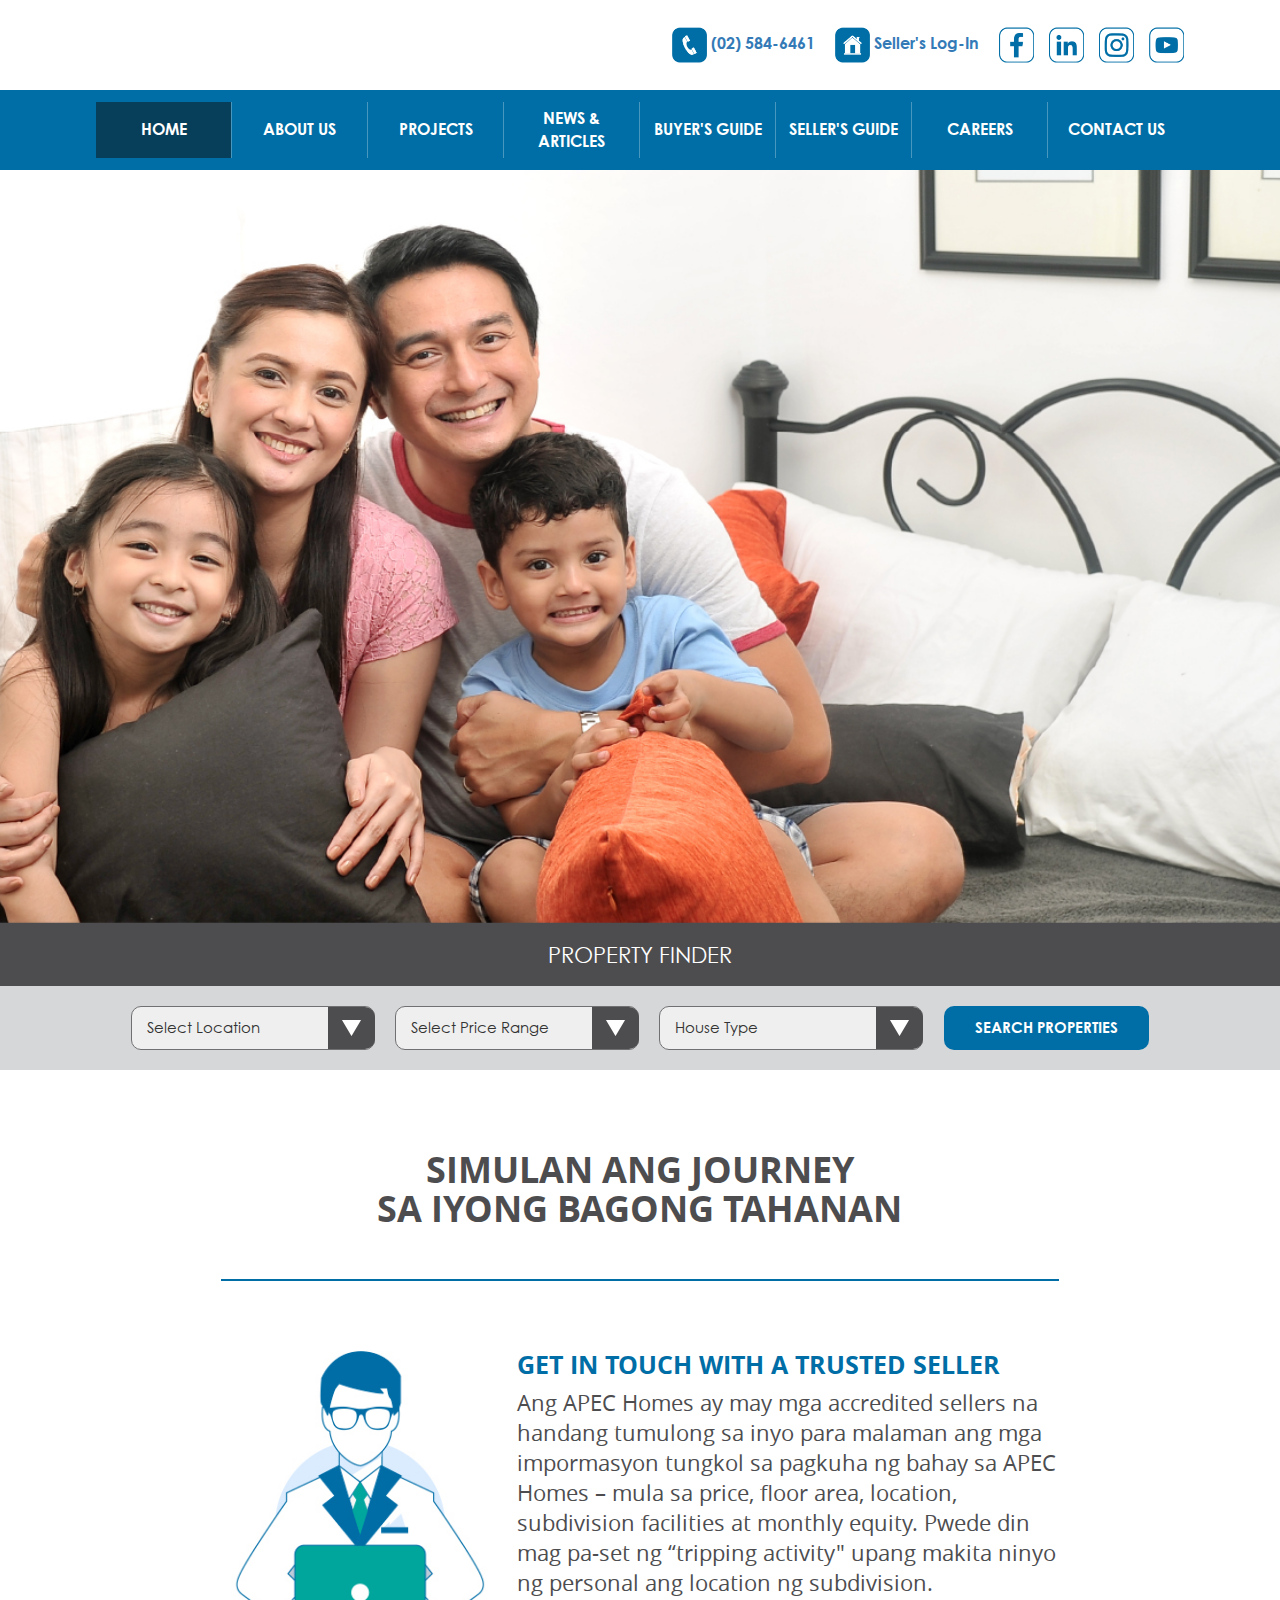
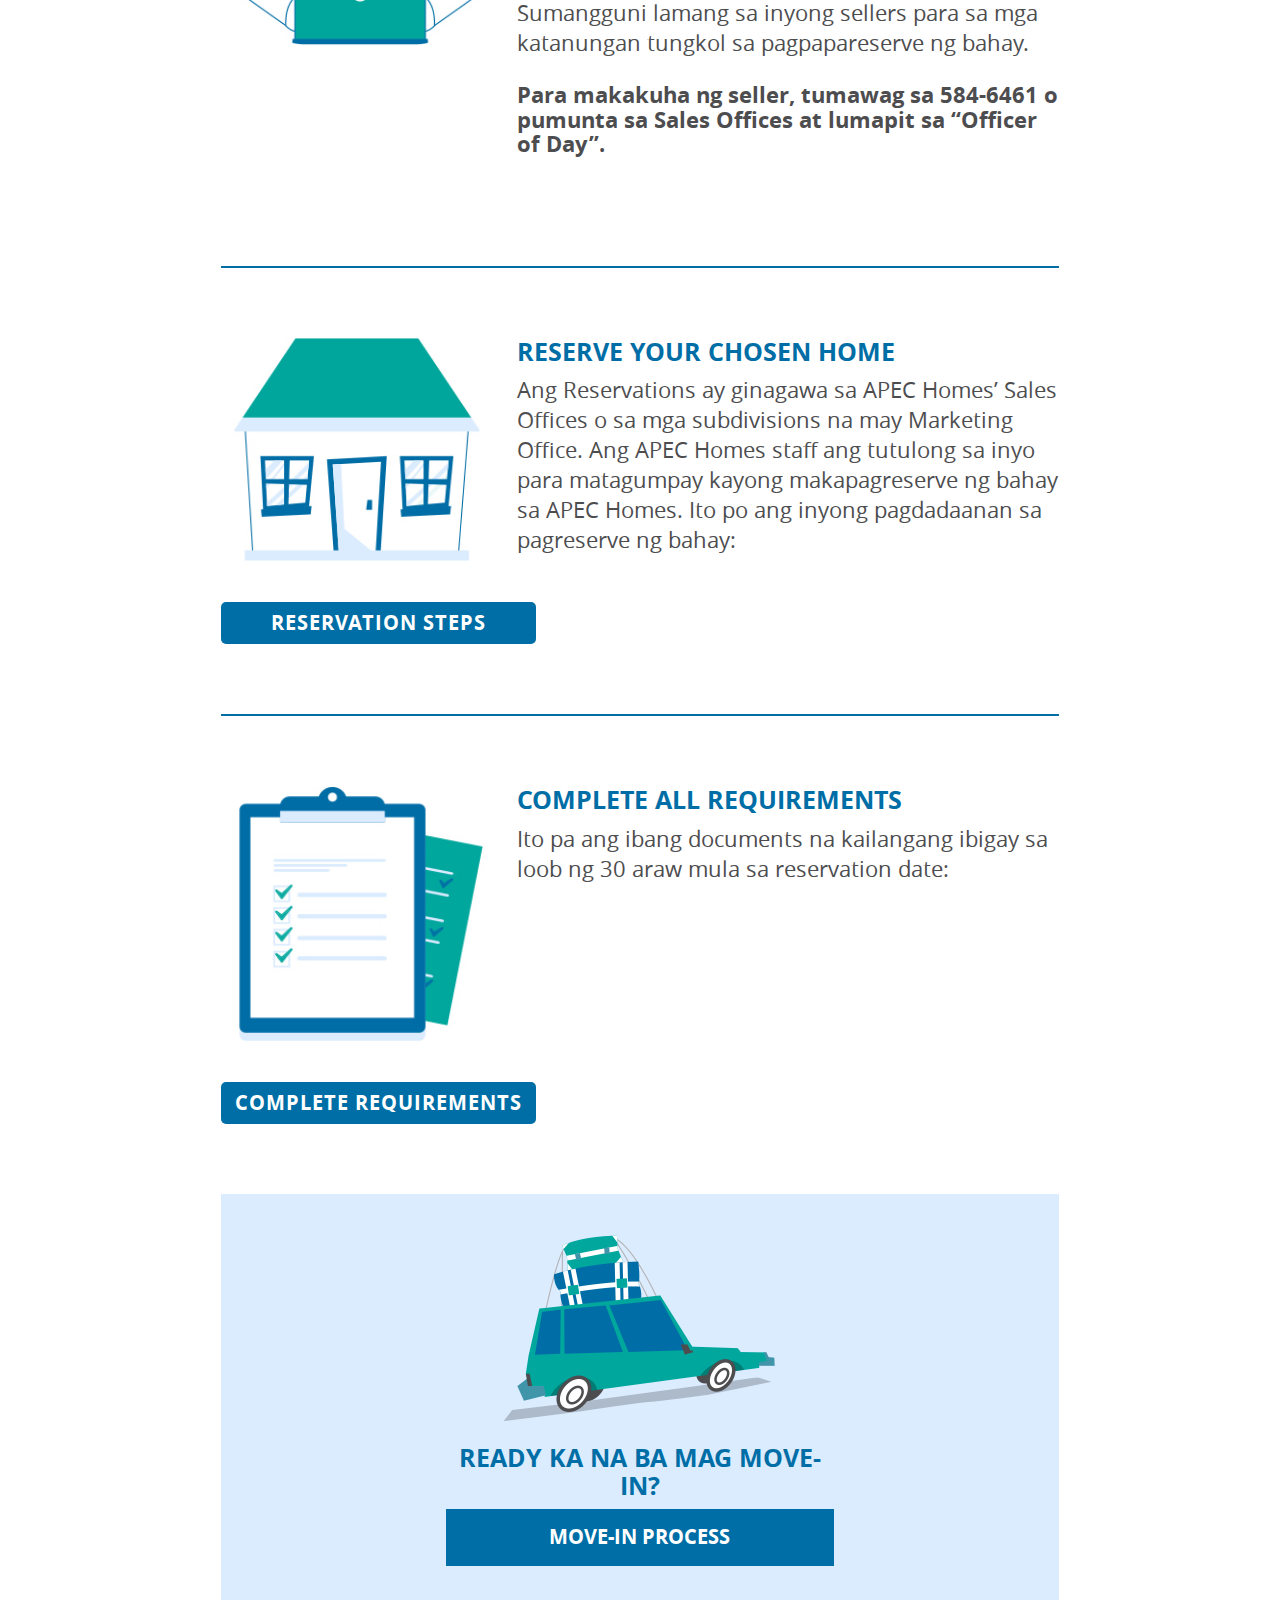
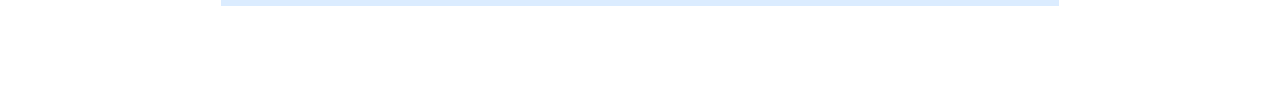
==== buyers-guide.html @ 27be9fda "Update new pages" ====
<!doctype html>
<!--[if lt IE 7]>      <html class="no-js lt-ie9 lt-ie8 lt-ie7" lang=""> <![endif]-->
<!--[if IE 7]>         <html class="no-js lt-ie9 lt-ie8" lang=""> <![endif]-->
<!--[if IE 8]>         <html class="no-js lt-ie9" lang=""> <![endif]-->
<!--[if gt IE 8]><!-->
<html class="no-js" lang="">
<!--<![endif]-->

<head>
  <meta charset="utf-8">
  <meta http-equiv="X-UA-Compatible" content="IE=edge,chrome=1">
  <title>Title</title>
  <meta name="description" content="">
  <meta name="viewport" content="width=device-width, initial-scale=1">

  <link rel="stylesheet" href="css/bootstrap.min.css">
  <link href='https://fonts.googleapis.com/css?family=Lato:400,100,300,700,900' rel='stylesheet' type='text/css'>
  <link rel="stylesheet" href="css/font-awesome.min.css">
  <link rel="stylesheet" href="css/owl.theme.default.min.css">
  <link rel="stylesheet" href="css/owl.carousel.min.css">
  <link rel="stylesheet" href="css/slick-theme.css">
  <link rel="stylesheet" href="css/slick.css">
  <link rel="stylesheet" href="css/responsive.css">
  <link rel="stylesheet" href="css/main.css">
  
</head>

<body>
  <div class="homepage">
      <header id="header">
         <div class="cs-container">
          <div class="hldr clearfix">
            <aside class="logo-hldr">
              <a href=""><img src="images/logo.png"></a>
            </aside>
            <article>
              <ul class="pad-0 listn">
                <li>
                  <img src="images/phone.png">
                  <span><a href="">(02) 584-6461</a></span>
                </li>
                <li>
                  <img src="images/home.png">
                  <span><a href="">Seller's Log-In</a></span>
                </li>
                <li>
                  <img src="images/fb.png">
                </li>
                <li>
                  <img src="images/linked-in.png">
                </li>
                <li>
                  <img src="images/ig.png">
                </li>
                <li>
                  <img src="images/youtube.png">
                </li>
              </ul>
            </article>
            <div class="burger">
              <span></span>
              <span></span>
              <span></span>
            </div>
          </div>
         </div>
         <div class="nav-list">
            <div class="close-">
              <span></span>
              <span></span>
            </div>
            <div class="cs-container">
              <ul class="pad-0 listn">
                <li class="active">
                  <a href="">Home</a>
                </li>
                <li>
                  <a href="">About Us</a>
                </li>
                <li>
                  <a href="">Projects</a>
                </li>
                <li>
                  <a href="">News &amp; articles</a>
                </li>

                <li>
                  <a href="">Buyer's Guide</a>
                </li>
                <li>
                  <a href="">Seller's Guide</a>
                </li>
                <li>
                  <a href="">Careers</a>
                </li>
                <li>
                  <a href="">Contact Us</a>
                </li>
              </ul>
            </div>
          </div>
      </header>


      <div class="buyers-guide">
        

        <section class="sec-1">
          <aside>
            <img src="images/buyers-guide.jpg">
          </aside>
        </section>

        <div class="prop-finder">
          <div class="top">
            <div class="cs-container mini-pad">
              <h4>Property Finder</h4>
            </div>
          </div>
          <div class="btm">
            <div class="cs-container mini-pad">
              <ul class="main-list listn pad-0">
                <li>
                  <ul class="pad-0 listn">
                    <li>
                      <select>
                        <option>Select Location</option>
                      </select>
                      <img src="images/select-down.png" class="ar-down">
                      <span></span>
                    </li>
                    <li>
                      <select>
                        <option>Select Price Range</option>
                      </select>
                      <img src="images/select-down.png" class="ar-down">
                      <span></span>
                    </li>
                    <li>
                      <select>
                        <option>House Type</option>
                      </select>
                      <img src="images/select-down.png" class="ar-down">
                      <span></span>
                    </li>
                  </ul>
                </li>
                <li>
                  <input type="submit" value="Search properties">
                </li>
              </ul>
            </div>
          </div>
          
        </div>

        <section class="sec-2">
          <div class="container-3">
            <div class="hldr">
              <h3>Simulan ang Journey<br>sa iyong bagong tahanan</h3>

              <ul class="pad-0 listn">
                <li>
                  <div class="parent">
                    <aside>
                      <img src="images/laptop.jpg">
                    </aside>
                    <article>
                      <h4>GET IN TOUCH WITH A TRUSTED SELLER</h4>
                      <p>Ang APEC Homes ay may mga accredited sellers na handang tumulong sa inyo para malaman ang mga impormasyon tungkol sa pagkuha ng bahay sa APEC Homes – mula sa price, ﬂoor area, location, subdivision facilities at monthly equity. Pwede din mag pa-set ng “tripping activity" upang makita ninyo ng personal ang location ng subdivision. Sumangguni lamang sa inyong sellers para sa mga katanungan tungkol sa pagpapareserve ng bahay.</p>
                      <h6>Para makakuha ng seller, tumawag sa 584-6461 o pumunta sa Sales Oﬃces at lumapit sa “Oﬃcer of Day”.</h6>
                    </article>
                  </div>
                </li>
                <li>
                  <div class="parent">
                    <aside>
                      <img src="images/house-green.jpg">
                    </aside>
                    <article>
                      <h4>RESERVE YOUR CHOSEN HOME</h4>
                      <p>Ang Reservations ay ginagawa sa APEC Homes’ Sales Oﬃces o sa mga subdivisions na may Marketing Oﬃce. Ang APEC Homes staff ang tutulong sa inyo para matagumpay kayong makapagreserve ng bahay sa APEC Homes.  Ito po ang inyong pagdadaanan sa pagreserve ng bahay:</p>
                    </article>
                  </div>

                  <div class="btn-hldr ">
                    <button class="panel-opener">Reservation Steps</button>
                  </div>

                  <div class="panel-close">
                    <div class="panel-hldr">
                      <p>Ang Reservations ay ginagawa sa APEC Homes’ Sales Oﬃces o sa mga subdivisions na may Marketing Oﬃce. Ang APEC Homes staﬀ ang tutulong sa inyo para matagumpay kayong makapagreserve ng bahay sa APEC Homes.  Ito po ang inyong pagdadaanan sa pagreserve ng bahay:</p>

                      <ul class="pad-0 listn panel-mlist">
                        <li>
                          <div class="title-hldr">
                            <h4>Step 1: reservation Orientation</h4>
                          </div>
                          <p>Ang mga buyers ay kailangang sumailalim sa Reservation Orientation upang malaman ang mga important policies and procedures na ipinapatupad ng APEC Homes kapag kukuha ng bahay. Maaaring magtanong sa attending staff ng mga bagay na related sa pagbili ng bahay.</p>
                          <p>Kailangang pumirma sa Buyer’s Orientation Sheet bilang clearance na kayo ay dumaan sa orientation.</p>
                        </li>

                        <li>
                          <div class="title-hldr">
                            <h4>Step 2: Home reservation</h4>
                          </div>
                          <p>Ang mismong reservation ng bahay ay gagawin sa Reservation Agreement Counter. Ito ang mga dapat gawin:</p>
                          
                          <div class="panel-divider">
                            <h5>A. Submit Initial documents</h5>
                            <ul class="pad-0 listn ">
                              <li>
                                <h6>Valid Id</h6>
                              </li>
                              <li>
                                <h6>Copy of Birth Certificate</h6>
                              </li>
                              <li>
                                <h6>Copy of any proof of billing</h6>
                              </li>
                              <li>
                                <h6>Copy of any proof of income such as</h6>
                                <span class="italize">(Certiﬁcate of Employment with Compensation /  Financial Statement for Business Owners)</span>
                              </li>
                            </ul>
                            <div class="reminder">
                              <h6>Paalala</h6>
                              <p>*Tama at totoong information lamang ang dapat nakasaad sa mga documents.</p>
                              <p>*Pwedeng magbago ang List of Initial Documents. Tumawag sa inyong seller o Customer Service Representative ng APEC Homes para sa oﬃcial list of requirements.</p>
                            </div>
                          </div>

                          <div class="panel-divider">
                            <h5 class="margin-5">B. FILL OUT FORMS</h5>
                            <p>Ito ang 4 Major Forms na kailangan masagutan at mapirmahan ng buyer:</p>
                            <ul class="pad-0 listn ">
                              <li>
                                <h6>RESERVATION AGREEMENT</h6>
                                <span>APEC Homes and the buyer’s agreement on the purchasing of the chosen home</span>
                              </li>
                              <li>
                                <h6>CONDITION OF SALES</h6>
                                <span>APEC Homes’ policies related to the purchase and occupancy of the home</span>
                              </li>
                              <li>
                                <h6>MEMBERSHIP STATUS VERIFICATION SLIP (MSVS)</h6>
                                <span>Used by Pag-IBIG Fund in verifying the buyer’s good standing as a member. Required for buyers who will avail of housing loan from Pag-IBIG Fund.</span>
                              </li>
                              <li>
                                <h6>LETTER OF CONFORMITY</h6>
                                <span>Indicates that the buyer conforms with these 3 reservation conditions:</span>
                                <ul class="pad-0 listn bullet-list">
                                  <li>Pay the home’s monthly amortization 30 days from the reservation date</li>
                                  <li>Submit all requirements</li>
                                  <li>Completion of the home’s construction shall depend on the schedule set by APEC Homes, regardless if the buyer completes in advance the prescribed monthly equity payment.</li>
                                </ul>
                              </li>
                            </ul>
                            <div class="reminder">
                              <h6>Paalala</h6>
                              <p>*Tama at totoong information lamang ang dapat nakasaad sa mga documents.</p>
                              <p>*Pwedeng magbago ang List of Initial Documents. Tumawag sa inyong seller o Customer Service Representative ng APEC Homes para sa oﬃcial list of requirements.</p>
                            </div>
                          </div>

                          <div class="panel-divider">
                            <h5 class="margin-5">C. COMPLETE ALL PAYMENTS</h5>
                            <p>Maliban sa document requirements, kailangang bayaran din ang Reservation Fee. Ang pagkumpleto sa Total Contract Price o TCP ng bahay at depende sa type of ﬁnancing scheme na inyong kinuha:</p>
                            <ul class="pad-0 listn ">
                              <li>
                                <h6>CASH PAYMENT SCHEME</h6>
                                <span>Ang TCP ay binabayaran in full upon reservation. No monthly equity. Maaari ding bayaran ang TCP sa loob ng 24 months. Ang tawag dito ay Deferred Cash.</span>
                              </li>
                              <li>
                                <h6>IN-HOUSE FINANCING PAYMENT SCHEME</h6>
                                <span>Ang TCP ng bahay ay binabayarang sa loob ng 5 o 10 taon. At dahil ito ay isang uri ng utang, may kaakibat din itong interest.</span>
                              </li>
                              <li>
                                <h6>PAG-IBIG FUND FINANCING PAYMENT SCHEME</h6>
                                <span>Ang pagbabayad ng monthly amortization ay gagawin kapag naaprubahan na ng Pag-IBIG Fund ang inyong housing loan.</span>
                              </li>
                              <li>
                                <h6>BANK / FINANCING INSTITUTION FINANCING PAYMENT SCHEME</h6>
                                <span>May mga accredited banks ang APEC Homes kung saan maaaring mag-avail ng housing loan. Tumawag sa Customer Service Representative ng APEC Homes para malaman ang mga bangko kung saan pwede kumuha ng housing loan.</span>
                              </li>
                            </ul>
                          </div>

                        </li>

                      </ul>

                    </div>
                  </div>


                </li>

                <li>
                  <div class="parent">
                    <aside>
                      <img src="images/lists.jpg">
                    </aside>
                    <article>
                      <h4>Complete all requirements</h4>
                      <p>Ito pa ang ibang documents na kailangang ibigay sa loob ng 30 araw mula sa reservation date:</p>
                    </article>
                  </div>

                  <div class="btn-hldr">
                    <button class="panel-opener" >Complete Requirements</button>
                  </div>
                  <div class="panel-close">
                    <div class="panel-hldr">
                      <ul class="pad-0 listn panel-mlist marg-0">
                        <li>
                          <div class="panel-divider marg-0">
                            <h5>A. Submit Initial documents</h5>
                            <ul class="pad-0 listn ">
                              <li>
                                <h6>1. Marriage Certificate</h6>
                                <span class="italize">(If married)</span>
                              </li>
                              <li>
                                <h6>2. Compliance to Pag-ibig fund</h6>
                                <span class="italize">(For any findings by Pag-Ibig Fund on your membership)</span>
                              </li>
                              <li>
                                <h6>3. Other income supporting documents</h6>
                                <span class="italize">(Job Contract if OFW, Proof of Income of Co-Borrower)</span>
                              </li>
                              <li>
                                <h6>4. Notarized Special power of attorney</h6>
                                <span class="italize">(For buyers with an Attorney-in-Fact to do the transactions on their behalf)</span>
                              </li>
                            </ul>
                            <div class="reminder">
                              <h6>Paalala</h6>
                              <p>*Laging maging ON-TIME sa pagpasa ng mga requirements upang hindi maantala ang reservation process.</p>
                              <p>*Magbigay ng Updated Documents lalo na ang may mga expiration dates tulad ng pay slip, proof of employment, at iba pa. Kayo ay tatawagan ng APEC Homes staﬀ para mag request ng Updated Documents.</p>
                              <p>*Tama at totoong information lamang ang dapat nasa mga documents.</p>
                              <p>*Pwedeng magbago ang List of Initial Documents. Tumawag sa inyong seller para sa oﬃcial list of requirements.</p>
                            </div>
                          </div>

                        </li>

                      </ul>

                    </div>
                  </div>
                </li>

              </ul>

              <div class="ready-move">
                <div class="hldr">
                  <aside>
                    <img src="images/car.jpg">
                  </aside>
                  <h4>Ready ka na ba mag move-in?</h4>
                  <a href="">Move-in Process</a>
                </div>
              </div>


            </div>
          </div>
        </section>

        

        
        
          
       


       


        

        



      </div>
      

      <!-- <footer>
        <div class="footer-wrap">
          <div class="hldr">
            <div class="top">
              <img src="images/letter.png">
              <h4>Subscribe to our newsletter</h4>
              <p>Stay up to date about APEC Homes projects, promos and events</p>
              <div class="parent">
                <input type="email">
                <input type="submit" value="subscribe">
              </div>
            </div>
            <div class="btm">
              <ul class="main-list pad-0 listn">
                <li>
                  <img src="images/footer-logo.png">
                  <p>
                    APEC Homes strives toward a time when no Filipino is without a home. There is only joy when a person finally receives opportunity to live in a home that is his own. Nobody understands that better than our company. Built on twenty years of experience in the development of low-cost homes, APEC Homes is committed to help middle-income Filipinos acquire a home of their own.
                  </p>
                </li>
                <li>
                  <ul class="pad-0 listn">
                    <li>
                      <a href="">Home</a>
                    </li>
                    <li>
                      <a href="">About us</a>
                    </li>
                    <li>
                      <a href="">Projects </a>
                    </li>
                    <li>
                      <a href="">News &amp; articles</a>
                    </li>
                    <li>
                      <a href="">Buyer's Guide</a>
                    </li>
                    <li>
                      <a href="">Seller's Guide</a>
                    </li>
                    <li>
                      <a href="">Careers</a>
                    </li>
                    <li>
                      <a href="">Contact Us</a>
                    </li>

                  </ul>
                </li>
                <li>
                  <h5>Follow Us:</h5>
                  <ul class="pad-0 listn">
                    <li><a href="">Facebook</a></li>
                    <li><a href="">Instagran</a></li>
                    <li><a href="">youtube</a></li>
                    <li><a href="">LinkedIn</a></li>
                  </ul>
                </li>
                <li>
                  <h5>Contact Us</h5>
                  <ul class="pad-0 listn">
                    <li>
                      <h6>South Office:</h6>
                      <a href="">APEC Homes, 2F Centro Mall Cabuyao, Cabuyao, Laguna, Philippines</a>
                      <ul class="phone pad-0 listn">
                        <li>
                          <a href="">(02)519-4220</a>
                        </li>
                        <li>
                          <a href="">(049)531-7687</a>
                        </li>
                      </ul>
                    </li>
                    <li>
                      <h6>North Office:</h6>
                      <a href="">APEC Homes, 955 Brgy. Philam, Edsa, Quezon City, Philippines</a>
                      <ul class="phone pad-0 listn">
                        <li>
                          <a href="">(02)374-2581</a>
                        </li>
                      </ul>
                    </li>
                  </ul>
                </li>
              </ul>
            </div>
          </div>
        </div>
        <div class="rights">
            <p>APEC Homes <i class="fa fa-copyright" aria-hidden="true"> 2019</i><span><a href="">Privacy policy</a></span></p>
        </div>
      </footer> -->
      
  </div>
  <script src="js/vendor/jquery-v3.2.1.min.js"></script>
  <script src="js/vendor/bootstrap.min.js"></script>
  <script src="js/slick.js"></script>
  <script src="js/owl.carousel.min.js"></script>
  <script src="js/main.js"></script>

  <script type="text/javascript">
    $(document).ready(function(){
      $('.slider-for').slick({
        slidesToShow: 1,
        slidesToScroll: 1,
        arrows: false,
        fade: true,
        autoplay: true,
        autoplaySpeed: 5000,
        asNavFor: '.slider-nav'
      });
      $('.slider-nav').slick({
        slidesToShow: 5,
        slidesToScroll: 1,
        asNavFor: '.slider-for',
        dots: true,
        centerMode: true,
        autoplay: true,
        autoplaySpeed: 5000,
        focusOnSelect: true,
        responsive: [
          {
            breakpoint: 1024,
            settings: {
              slidesToShow: 3,
              slidesToScroll: 1,
              infinite: true,
              dots: true
            }
          },
          {
            breakpoint: 600,
            settings: {
              slidesToShow: 2,
              slidesToScroll: 1
            }
          },
          {
            breakpoint: 375,
            settings: {
              slidesToShow: 2,
              slidesToScroll: 1
            }
          }
          // You can unslick at a given breakpoint now by adding:
          // settings: "unslick"
          // instead of a settings object
        ]
      });

      $('.misyon-carousel').owlCarousel({
          loop:true,
          margin:10,
          nav:true,
          adaptiveHeight: true,
          /*autoWidth:true,*/
          navText : ["<i class='fa fa-chevron-left'></i>","<i class='fa fa-chevron-right'></i>"],
          responsive:{
            0:{
                items:1
            },
            600:{
                items:1
            },
            1000:{
                items:1
            }
          }
      });
    });
  </script>

  <script type="text/javascript">

      $(document).ready(function(){

        $('.logo-hldr').addClass('animate');

        if ( $(window).width() > 999) {
            var  scrollTop = 0;
            el = $('.nav-list'); 
            var actualTop = el.offset().top;
              $(window).on('scroll', function(){
              
              $(window).scroll(function(){
                
                scrollTop = $(window).scrollTop();

                if(scrollTop > actualTop){
                  $('.nav-list').addClass('active');
                  $('header').addClass('mg-btm');
                } else if (scrollTop < actualTop){
                  $('.nav-list').removeClass('active');
                  $('header').removeClass('mg-btm');
                }

              });
            });
                    
                
        }


        $('.burger').on('click', function(){
          $('.nav-list').addClass('animate');
          $('.nav-list').removeClass('off');
        });
        
        $('.close- span').on('click', function(){
          $('.nav-list').removeClass('animate');
          $('.nav-list').addClass('off');
        });

        


      });

  </script>

  <script type="text/javascript">
    /*$(window).on('scroll resize', function() {
        $('section').each(function() {
          getVisible($(this));
        });
      });
       
      function getVisible(classname){

        var $el = classname,
        scrollTop = $(this).scrollTop(),
        scrollBot = scrollTop + $(this).height(),
        elTop = $el.offset().top,
        elBottom = elTop + $el.outerHeight(),
        visibleTop = elTop < scrollTop ? scrollTop : elTop,
        visibleBottom = elBottom > scrollBot ? scrollBot : elBottom;
        visible_area = visibleBottom - visibleTop;
        trigger_animate_pixel = $(window).innerHeight()*0.15;
        
        if ($el.innerHeight() < trigger_animate_pixel) {
          
         var offtop =  $el.offset().top - $(window).innerHeight();
         if ($(window).scrollTop() - offtop >=  trigger_animate_pixel) {
            $el.addClass('animated');
         }
         

        } 
        else {
             if (trigger_animate_pixel <= visible_area) {
              $el.addClass('animated');
            }
        }


      }*/
  </script>

  <script type="text/javascript">
   
      $('.btn-hldr .panel-opener').on('click', function(){
        $(this).parent().next().slideToggle("2000");
      });
    

  </script>
</body>

</html>
---- css/responsive.css ----
@media only screen and (max-width: 1400px){
	.cs-container { max-width: 85%!important;}
	.home .sec-2 .list-hldr { max-width: 90%!important;}
	/*FONTS 1st changes*/
	.home .sec-1 .hero h3{ font-size: 40px!important;}
	.home .sec-1 .hero h4 { font-size: 25px!important; line-height: 25px!important;}
	.about .sec-2 .hldr h3, .about .sec-2 .btm h3 { font-size: 35px!important;}
	.quote h4 { font-size: 25px!important;}
	.about .sec-2 .hldr p, .about .sec-2 .btm p, .about .sec-4 .hldr p, .about .sec-6 .hldr p {font-size: 20px!important; line-height: 30px!important;}


	/*END OF FONTS 1st changes*/

	/*SECTION PADDING*/
	.home .sec-3, .home .sec-4, .home .sec-5, .home .sec-7, .home .sec-7, .about .sec-2, .about .sec-3 .top-part, .about .sec-4, .about .sec-6, .home .sec-2, .news-events-inner .sec-1 { padding: 50px 0px!important;}
	/*END OF SECTION PADDING*/

	/*title margin*/
	.home .sec-4 .sec-title { margin-bottom: 10px!important;}
	.home .sec-4 .sec-title + p { font-size: 20px!important;}
	.home .sec-5 .hldr h3 { margin-bottom: 10px!important;	}
	/*END OF title margin*/


	.home .sec-4 .hldr { max-width: 100%!important;}
}


@media only screen and (max-width: 1200px){
	.cs-container { max-width: 90%!important;}
	.mini-pad {padding: 0px 20px!important;}
	.home .sec-3 .hldr .main-list > li .parent article h4 { font-size: 25px!important;}
	.home .sec-3 .hldr .main-list > li .parent aside  {width: 90px!important;}
	.home .sec-3 .hldr .main-list > li .parent article { width: calc(100% - 90px)!important;}
	.links .hldr .left, .links .hldr .right { max-width: 50%!important;}
	.links .hldr .cmn-class h5 a { font-size: 15px!important;}
	.inner-wrap { max-width: 100%!important;}
	.ne-list-sec .body, .ne-list-sec .btm, .articles-sec .body, .promos-sec .body { padding: 30px 20px!important;}
	.ne-list-sec .btm .news-events-carousel { padding: 0px 30px!important;}

}


@media only screen and (max-width: 999px){

	/*FONTS- change*/
	.about .sec-2 .hldr h3, .about .sec-2 .btm h3 {font-size: 30px!important;}
	.about .sec-2 .hldr p, .about .sec-2 .btm p, .about .sec-4 .hldr p, .about .sec-6 .hldr p {font-size: 17px!important; line-height: 27px!important;}
	.quote h4 { font-size: 20px!important; line-height: 30px!important;}
	.about .sec-3 .slider-for .item .hldr article .block h4  {font-size: 50px!important}
	/*END OF FONTS- change*/
	
	.cs-container { max-width: 100%!important; padding: 0px 30px!important;}
	header {     box-shadow: 0px 2px 5px #d5d5d5; }
	header .hldr article ul li { display: none;}
	header .hldr article ul li:first-child, header .hldr article ul li:nth-child(2) { display: block;}
	header .hldr article ul li img { width: 30px!important; height: 30px!important;}
	header .hldr article { top: 10px!important; transform: translate(0, 0)!important;}
	.burger { display: block!important;}

	header .nav-list { position: fixed!important; width: 100%!important; height: 100%!important; z-index: 99!important; top: 0!important; padding: 60px 60px!important; transform: translate(-110%, 0); transition: 0.5s ease-in-out;}
	header .nav-list ul li { width: 100%!important; border-right: 0px!important; margin-bottom: 5px;  opacity: 0;}
	header .nav-list ul li a { padding: 15px 10px!important;}

	.nav-list  .cs-container  { padding: 0px!important;}
	header .nav-list .close- { display: block!important;}
	header .hldr aside { max-width: 185px!important;}
	.home .sec-1 aside, .about .sec-1 aside { height: calc(100vh - 74px)!important;}
	/*.mini-pad {padding: 0px 0px!important;}*/
	.prop-finder .btm .main-list > li:first-child { width: 100%!important; padding-right: 0px!important; margin-bottom: 15px;} 
	.prop-finder .btm .main-list  { justify-content: center!important;}
	.home .sec-3 .hldr .main-list > li .parent article { width: 100%!important; padding-left: 0px!important;}
	.home .sec-3 .hldr .main-list > li .parent aside  { width: 100%!important;}
	.home .sec-3 .hldr .main-list > li .parent aside img { display: block; margin: 0 auto 15px!important;}
	.home .sec-3 .hldr .main-list > li .parent article h4 { text-align: center!important;}
	.home .sec-4 .hldr article { width: 100%!important; padding-top: 40px!important;}
	.home .sec-4 .hldr aside { margin:  0 auto!important;}
	.home .sec-4 .hldr aside span { display: none!important; }
	.home .sec-4 .hldr article ul li { width: 50%!important;}
	.home .sec-4 .hldr article ul li:nth-child(odd) { padding-right: 15px;}
	.home .sec-4 .hldr article ul li:nth-child(even) { padding-left: 15px;}
	.home .sec-4 .hldr article ul { display: -webkit-box;  display: -moz-box;  display: -ms-flexbox;  display: -webkit-flex;  display: flex;  -webkit-flex-flow: row wrap;  justify-content: center;  flex-wrap: wrap; }
	.home .sec-4 .hldr article ul li .cmn-class::after { display: none!important;}
	.home .sec-4 .hldr article ul li .cmn-class h6 { max-width: 100%!important;}

	.home .sec-5 .hldr .main-list { max-width: 100%!important; min-width: auto!important;}
	.home .sec-5 .hldr .main-list li { width: 50%!important;}
	.home .sec-5 .hldr .main-list li .box { margin: 0 auto; max-width: 210px; width: 100%;}

	.home .sec-7 .testi-carousel .item { height: auto!important;}
	.home .sec-7 .testi-carousel .item .hldr  {width: 100%!important;}
	.home .sec-7 .testi-carousel .owl-stage {display: block!important;}
	.home .sec-7 .testi-carousel .item .hldr article p { width: 100%;}
	.home .sec-7 .testi-carousel .item .hldr .new { position: relative!important;}
	.home .sec-7 .testi-carousel .item .hldr article { padding: 20px 25px!important;}

	footer .footer-wrap, .wrapper { max-width: 100%!important; padding: 0px 30px!important;}
	footer .footer-wrap { min-width: auto!important}
	footer .hldr .btm .main-list > li:first-child { width: 100%!important; border-right: 0px!important; padding-right: 0px!important; margin-bottom: 20px;}
	footer .hldr .btm .main-list > li:first-child img { margin: 0 auto 15px!important; display: block}
	footer .hldr .btm .main-list > li:first-child p { text-align: center!important;}
	footer .hldr .top { margin-bottom: 40px!important;}
	footer .hldr .btm .main-list > li:nth-child(2), footer .hldr .btm .main-list > li:nth-child(3), footer .hldr .btm .main-list > li:last-child { width: 33.3%!important;}
	footer .hldr .btm .main-list > li:last-child { padding-left: 20px!important;}

	.about .sec-2 .hldr p, .about .sec-4 .hldr p, .about .sec-6 .hldr p { margin-bottom: 20px!important;}
	.about .sec-3 .slider-for .item .hldr aside { width: 100%!important; padding-left: 0px!important;}
	.about .sec-3 .slider-for .item .hldr article { width: 100%!important;}

	.about .sec-3 .slider-for .item .hldr aside .img-hldr { padding: 15px!important; height: 450px;}
	.about .sec-3 .slider-for .item .hldr aside .img-hldr img { height: 100%; object-fit: cover;}
	.about .sec-3 .slider-nav .slick-list { max-width: 100%!important; padding: 0px 30px!important;}

	.about .sec-2 .btm { margin-top: 20px!important; padding-top: 20px!important; border-top: 2px solid #b1b1b2;}
	.about .sec-2 .btm::after {display: none!important;}
	.home .sec-4 .hldr article ul li .cmn-class { max-width: 100%!important;}

	.home .sec-2.animated .hldr .list-hldr { max-width: 100%!important;}

	.home .sec-4 .hldr article ul li .text-hldr { max-width: 100%!important;}

	.ne-list-sec .body .masonry > li:nth-child(1), .ne-list-sec .body .masonry > li:nth-child(2), .ne-list-sec .body .masonry > li:nth-child(3) { width: 100%!important; padding-left: 0px!important; padding-right: 0px!important;}

	.ne-list-sec .body .masonry > li:nth-child(2) { position: relative!important; left: 0!important; transform: translate(0, 0)!important;}
	.ne-list-sec .body .masonry > li:nth-child(1)::after, .ne-list-sec .body .masonry > li:nth-child(3)::after { display: none!important;}

	.ne-list-sec .body .masonry > li {  padding-top: 0px!important;  padding-bottom: 30px!important; border-bottom: 2px solid #bdbebf!important; margin-bottom: 30px!important; }
	.ne-list-sec .body .masonry > li .item:nth-of-type(2) { padding-top: 30px!important; padding-top: 30px!important;}

	.ne-list-sec .body .masonry > li:last-child { padding-bottom: 0px!important; margin-bottom: 0px!important; border-bottom: 0px!important;}

	.ne-list-sec .top, .articles-sec .top, .promos-sec .top { padding: 15px 0px!important;}

	.news-events .sec-1.animated .ne-list-sec .body .masonry > li:nth-child(2) {     animation: fade-up 1s ease-in-out forwards!important; -webkit-animation: fade-up 1s ease-in-out forwards!important; animation-delay: .5s!important;}


}



@media only screen and (max-width: 800px){
	.prop-finder .btm .main-list > li:first-child ul li { width: 100%!important; padding-right: 0px!important; margin-bottom: 15px;}
	.prop-finder .btm .main-list > li:first-child ul li:last-child { margin-bottom: 0!important;}
	.prop-finder .btm .main-list > li:first-child ul li span { right: 0!important;}
	.prop-finder .btm .main-list > li:first-child ul li .ar-down { right: 14px!important;}
	.links .hldr .left, .links .hldr .right { max-width: 100%!important; padding-left: 0px!important; padding-right: 0px!important; float: none!important;} 
	.links { padding: 20px 0px!important;}
	.links .hldr .left { margin-bottom: 20px!important;}
	.about .sec-3 .slider-nav .slick-track { display: -webkit-box;  display: -moz-box;  display: -ms-flexbox;  display: -webkit-flex;  display: flex;  -webkit-flex-flow: row wrap;  justify-content: flex-start;  flex-wrap: wrap;}
	
	.home .sec-2 .list-hldr .main-list > li { width: 50%!important;}



}






/*MOBILE*/

@media only screen and (max-width: 600px){

	.cs-container, footer .footer-wrap, .wrapper, .about .sec-3 .slider-nav .slick-list {padding: 0px 20px!important;}
	.about .sec-3 .slider-nav {padding: 10px 20px!important;}
	header .hldr article { display: none;}
	.burger  {bottom: auto!important; top: 50%; transform: translate(0, -50%);}
	header .nav-list { padding: 60px 20px!important;}


	/*FONTS change*/
	.home .sec-1 .hero h3  {font-size: 35px!important;}

	.home .sec-1 .hero h4 { font-size: 20px!important; line-height: 20px!important;}

	.sec-title, .about .sec-2 .hldr h3, .about .sec-2 .btm h3 { font-size: 25px!important;}

	.home .sec-3 .hldr .main-list > li .parent article h4 { font-size: 20px!important;}

	.home .sec-3 .hldr .main-list > li .parent article p, .home .sec-5 .hldr h3 + p, .home .sec-7 .testi-carousel .item .hldr article p, .about .sec-2 .hldr p, .about .sec-2 .btm p, .about .sec-3 .slider-for .item .hldr article p, .about .sec-4 .hldr p, .about .sec-6 .hldr p, .ne-list-sec .body .masonry > li .item p, .news-events-inner .sec-1 .hldr .content p, .news-events-inner .sec-1 .hldr > ul > li  {font-size: 16px!important; line-height: 26px!important;}

	.about .sec-3 .slider-nav .slick-slide h4 {font-size: 16px!important; padding: 10px 0px!important;}

	/*END OF FONTS CHANGE*/

	/*SECTION PADDING*/
	.home .sec-3, .home .sec-4, .home .sec-5, .home .sec-7, .home .sec-7, .about .sec-2, .about .sec-3 .top-part, .about .sec-4, .about .sec-6, .home .sec-2, .news-events-inner .sec-1 { padding: 40px 0px!important;}
	.about .sec-6 { padding-top: 20px!important;}
	/*END OF SECTION PADDING*/


	.home .sec-1 .hero { padding: 0px 20px!important;}
	.prop-finder .btm .main-list > li:last-child, .prop-finder .btm .main-list > li:last-child input[type="submit"]  {width: 100%!important;}
	.home .sec-3 .hldr .main-list > li { width: 100%!important; margin-bottom: 50px!important;}
	.home .sec-3 .hldr .main-list > li:nth-child(odd) { padding-right: 0!important;}
	.home .sec-3 .hldr .main-list > li:nth-child(even) { padding-left: 0px!important;}

	.home .sec-4 .hldr article ul li:nth-child(odd) { padding-right: 0px!important;}
	.home .sec-4 .hldr article ul li:nth-child(even) { padding-left: 0px!important;}
	.home .sec-4 .hldr article ul li { width: 100%!important;}

	.links .hldr .cmn-class { text-align: left!important; padding: 10px 40px 10px 10px!important;}
	.links .hldr .cmn-class .arr-hldr { width: 35px!important;}
	.home .sec-5 .hldr .main-list li { width: 100%!important; margin-bottom: 40px!important;}
	.home .sec-5 .hldr .main-list li:nth-last-child(3) {margin-bottom: 40px!important;} 
	.home .sec-6 .tumulong-carousel .owl-dots, .about .sec-5 .misyon-carousel .owl-dots { position: relative!important; left: 0!important; bottom: 0!important; transform: translate(0, 0)!important; padding: 10px 0px;}

	footer .hldr .btm .main-list > li:nth-child(2), footer .hldr .btm .main-list > li:nth-child(3){ width: 50%!important; margin-bottom: 30px; padding: 0px!important;} 
	footer .hldr .btm .main-list > li:nth-child(2) { padding-right: 15px!important;}
	footer .hldr .btm .main-list > li:nth-child(3) { padding-left: 15px!important; border-right: 0px!important}
	footer .hldr .btm .main-list > li:last-child { width: 100%!important; padding: 0px!important;}
	footer .hldr .top { max-width: 100%!important; min-width: auto!important;}
	footer .hldr .top .parent input[type="submit"] { position: relative!important; top: 0!important; right: 0!important; width: 100%!important; margin-top: 15px;}
	.quote { margin: 20px 0px!important;}
	.about .sec-3 .slider-for .item .hldr article .block h4 {font-size: 40px!important;}
	.about .sec-3 .slider-for .item .hldr article .block {padding: 15px!important;}
	.about .sec-3 .slider-for .item .hldr aside .img-hldr { height: auto!important;}
		
	.home .sec-4 .hldr aside { height: auto!important; }
	.home .sec-4 .hldr aside { max-width: 100%!important;}
	.home .sec-4 .hldr aside img {height: auto!important}

	.home .sec-2 .list-hldr .main-list > li { width: 100%!important; margin-bottom: 30px!important;}
	.home .sec-2 .list-hldr .main-list > li .parent {display: block!important; }
	.home .sec-2 .list-hldr .main-list > li .parent aside img { margin: 0 auto 10px; display: block; max-width: 100%;}
	.home .sec-2 .list-hldr .main-list > li .parent article { text-align: center; padding-left: 0px!important;}
	.home .sec-2 .list-hldr .main-list > li:last-child { margin-bottom: 0px!important;}
	.home .sec-2 .list-hldr .main-list > li .parent article .count { padding: 5px 20px!important; font-size: 18px!important;}

	.ne-list-sec .body, .ne-list-sec .btm, .articles-sec .body, .promos-sec .body { padding: 20px 15px!important;}

	.ne-list-sec .body .masonry > li .item p { margin-bottom: 20px!important;}

	.ne-list-sec .btm .news-events-carousel .item aside { max-width: 100%!important; }
	.ne-list-sec .btm .news-events-carousel .item aside img { height: 100%!important; object-fit: cover!important;}
	.ne-list-sec .btm .news-events-carousel .item article { padding-left: 0px!important; padding-top: 10px; width: 100%!important;}

	.ne-list-sec .btm .news-events-carousel .item aside, .articles-sec .body .articles-carousel .item aside, .promos-sec .body .promos-carousel .item aside { height: 180px!important;}


	.ne-list-sec .btm .news-events-carousel .owl-nav .owl-prev  {background: url(../images/white-arrow-left.png) no-repeat!important; margin: 0px!important; top: 75px; left: 10px!important;}
	.ne-list-sec .btm .news-events-carousel .owl-nav .owl-next  {background: url(../images/white-arrow-right.png) no-repeat!important; margin: 0px!important; top: 75px; right: 10px!important;}


	.articles-sec .body .articles-carousel .owl-nav, .promos-sec .body .promos-carousel .owl-nav { top: 100px!important; transform: translate(0, 0)!important;}
	.articles-sec .body .articles-carousel .owl-nav .owl-prev, .promos-sec .body .promos-carousel .owl-nav .owl-prev {background: url(../images/white-arrow-left.png) no-repeat!important; margin: 0px!important; left: 10px!important}
	.articles-sec .body .articles-carousel .owl-nav .owl-next, .promos-sec .body .promos-carousel .owl-nav .owl-next {background: url(../images/white-arrow-right.png) no-repeat!important; margin: 0px!important; right: 10px!important}


	
	.ne-list-sec .btm .news-events-carousel, .articles-sec .body .articles-carousel, .promos-sec .body .promos-carousel { padding: 0px!important;}

	.ne-list-sec .top, .articles-sec .top, .promos-sec .top { padding: 10px 0px!important;}

	.promos-sec .body .promos-carousel .item article h4 { font-size: 18px!important;}

	a.rm-gray { padding: 10px 25px!important; font-size: 14px!important;}


	.news-events-inner .sec-1 .hldr > ul > li { width: 100%!important; padding-right: 0px!important; text-align: center;}
	.news-events-inner .sec-1 .hldr > ul > li::after { display: none!important;}

	.news-events-inner .sec-1 .hldr .btns-hldr .left ul li a, .news-events-inner .sec-1 .hldr .btns-hldr > div a { padding: 10px 30px!important; font-size: 14px!important;}

	.news-events-inner .sec-1 .hldr .btns-hldr .left, .news-events-inner .sec-1 .hldr .btns-hldr .right { float: none!important; text-align: center;}
	.news-events-inner .sec-1 .hldr .btns-hldr .left ul li { width: 100%!important; padding-right: 0px!important; margin-bottom: 15px; text-align: center;}

}
---- css/main.css ----
/* Web Fonts & Fonts */
@font-face {
  font-family: 'CenturyGothic';
  src: url("../fonts/CenturyGothic.eot?#iefix") format("embedded-opentype"), url("../fonts/CenturyGothic.woff") format("woff"), url("../fonts/CenturyGothic.ttf") format("truetype"), url("../fonts/CenturyGothic.svg#CenturyGothic") format("svg");
  font-weight: normal;
  font-style: normal; }
@font-face {
  font-family: 'CenturyGothic-Bold';
  src: url("../fonts/CenturyGothic-Bold.eot?#iefix") format("embedded-opentype"), url("../fonts/CenturyGothic-Bold.woff") format("woff"), url("../fonts/CenturyGothic-Bold.ttf") format("truetype"), url("../fonts/CenturyGothic-Bold.svg#CenturyGothic-Bold") format("svg");
  font-weight: normal;
  font-style: normal; }
@font-face {
  font-family: 'open_sansbold';
  src: url("../fonts/opensans-bold-webfont.woff2") format("woff2"), url("../fonts/opensans-bold-webfont.woff") format("woff");
  font-weight: normal;
  font-style: normal; }
@font-face {
  font-family: 'open_sansregular';
  src: url("../fonts/opensans-regular-webfont.woff2") format("woff2"), url("../fonts/opensans-regular-webfont.woff") format("woff");
  font-weight: normal;
  font-style: normal; }
/* Reset */
* {
  outline: none;
  box-sizing: border-box;
  -webkit-overflow-scrolling: touch; }

a {
  text-decoration: none;
  cursor: pointer; }

body, html, h1, h2, h3, h4, h5, h6, p, header, footer, div, article, section, aside {
  padding: 0;
  margin: 0;
  position: relative; }

body, html {
  height: 100%; }

input, select, textarea, button {
  outline: 0;
  border: 0;
  appearance: none;
  -webkit-appearance: none;
  -moz-appearance: none;
  -o-appearance: none; }

/* Common Classes */
.wid100 {
  width: 100%;
  float: left; }

.fleft {
  float: left; }

.fright {
  float: right; }

.listn {
  list-style: none;
  margin: 0;
  padding: 0; }

.defimg, img {
  width: 100%;
  height: auto; }

.defimg2 {
  width: auto;
  height: auto; }

.coverimg {
  width: 100%;
  height: 100%;
  object-fit: cover; }

.containimg {
  width: 100%;
  height: 100%;
  object-fit: contain; }

.pagewrapper {
  width: 100%;
  margin: 0 auto;
  max-width: 1366px;
  padding: 0 25px; }

.pagewrapper2 {
  width: 100%;
  margin: 0 auto;
  max-width: 990px; }

.close {
  width: 35px;
  height: 35px;
  background: url(../images/iconset1.png) no-repeat right -35px;
  position: absolute;
  right: 10px;
  top: 10px; }

.flex, header .hldr article ul, header .nav-list ul, header .nav-list ul li, .home .sec-2 .list-hldr .main-list, .home .sec-2 .list-hldr .main-list > li .parent, .home .sec-3 .hldr .main-list, .home .sec-3 .hldr .main-list > li .parent, .home .sec-4 .hldr, .home .sec-5 .hldr .main-list, .home .sec-7 .testi-carousel .item, .home .sec-7 .testi-carousel .item .hldr, .home .sec-7 .testi-carousel .item .hldr article, .home .sec-7 .testi-carousel .owl-stage, .about .sec-3 .slider-for .item .hldr, .news-events-inner .sec-1 .hldr > ul, .news-events-inner .sec-1 .hldr .btns-hldr .left ul, .team .sec-2 .hldr-top ul, .team .sec-2 .hldr-top ul li .box, .team .sec-2 .hldr-top ul li .box aside, .team .sec-2 .steps .body .main-list > li .step-nm, .form-gray .form-sec .form-body .form-main-list li .parent, .form-gray .policy-hldr, .careers .sec-2 .hldr .career-list, .careers .sec-2 .hldr .career-list li aside, .contact-us .sec-1 .contact-btm .icon-list li aside, .buyers-guide .sec-2 .hldr > ul > li .parent, .buyers-guide .sec-2 .hldr .ready-move .hldr a, .accord .acc-title .acc-icon, .accord .acc-title .title-center, .ne-list-sec .body .masonry, .ne-list-sec .btm .news-events-carousel .item, .prop-finder .btm .main-list, .prop-finder .btm .main-list > li:first-child ul, .links .hldr .cmn-class .arr-hldr a, footer .hldr .btm .main-list, footer .hldr .btm .main-list > li:last-child > ul li .phone {
  display: -webkit-box;
  display: -moz-box;
  display: -ms-flexbox;
  display: -webkit-flex;
  display: flex;
  -webkit-flex-flow: row wrap;
  justify-content: flex-start;
  flex-wrap: wrap; }

.clearfix {
  clear: both;
  display: block; }

.fade-up, .home .sec-2.animated .hldr h3, .home .sec-2.animated .hldr .list-hldr, .home .sec-3.animated .hldr h3, .home .sec-3.animated .hldr .main-list, .home .sec-4.animated h3, .home .sec-4.animated p, .home .sec-5.animated .hldr h3, .home .sec-5.animated .hldr p, .home .sec-5.animated .hldr .main-list, .home .sec-7.animated .sec-title, .home .sec-7.animated .testi-carousel, .about .sec-2.animated .inner-wrap h3, .about .sec-2.animated .inner-wrap p, .about .sec-2.animated .quote h4, .about .sec-4.animated .hldr h3, .about .sec-4.animated .hldr p, .about .sec-4.animated .quote h4, .about .sec-6.animated .hldr h3, .about .sec-6.animated .hldr p, .about .sec-6.animated .hldr .quote h4 {
  animation: fade-up 1s ease-in-out forwards;
  -webkit-animation: fade-up 1s ease-in-out forwards; }

.bold {
  font-weight: bold; }

.italize {
  font-style: italic;
  text-transform: none; }

.marg-0 {
  margin: 0; }

/* Colors & Fonts */
/* Colors */
.cs-container {
  max-width: 80%;
  width: 100%;
  margin: 0 auto;
  box-sizing: border-box; }

.container-3 {
  max-width: 76%;
  width: 100%;
  margin: 0 auto; }

.inner-wrap {
  max-width: 75%;
  width: 100%;
  margin: 0 auto; }

.burger {
  display: none;
  position: absolute;
  right: 0;
  bottom: 10px; }
  .burger span {
    display: block;
    width: 35px;
    height: 5px;
    background: #4d4d4f;
    margin-bottom: 5px;
    border-radius: 5px; }
  .burger span:last-of-type {
    margin-bottom: 0px; }

.mini-pad {
  padding: 0px 35px; }

.wrapper {
  max-width: 91%;
  width: 100%;
  margin: 0 auto; }

.sec-title {
  font-size: 30px;
  color: #4d4d4f;
  font-family: "CenturyGothic-Bold", Arial, sans-serif;
  line-height: 30px;
  text-transform: uppercase;
  font-weight: bold;
  text-align: center;
  letter-spacing: 1px; }

header {
  background: #fff;
  z-index: 3; }
  header .hldr {
    padding: 20px 0px; }
    header .hldr aside {
      float: left;
      opacity: 0; }
    header .hldr aside.animate {
      animation: show-onload .5s ease-in-out forwards;
      -webkit-animation: show-onload .5s ease-in-out forwards; }
    header .hldr article {
      float: right;
      position: absolute;
      right: 0;
      top: 50%;
      transform: translate(0, -50%); }
      header .hldr article ul li {
        padding-right: 15px; }
        header .hldr article ul li img {
          width: 35px;
          height: 35px; }
        header .hldr article ul li span {
          padding-right: 5px; }
          header .hldr article ul li span a {
            font-size: 16px;
            text-decoration: none;
            font-family: "CenturyGothic-Bold", Arial, sans-serif; }
      header .hldr article ul li:last-child {
        padding-right: 0px; }
  header .nav-list {
    background: #006ea6;
    padding: 12px 0px; }
    header .nav-list ul {
      /* li.active, li.active:hover, li:hover {
          a { background: #024567; transition: 0.3s ease-in-out;}
      } */ }
      header .nav-list ul li {
        width: 12.5%;
        text-align: center;
        border-right: 1px solid #4797bf;
        position: relative;
        align-items: center; }
        header .nav-list ul li a {
          color: #fff;
          text-decoration: none;
          display: block;
          width: 100%;
          padding: 5px 10px;
          transition: 0.3s ease-in-out;
          font-family: "CenturyGothic-Bold", Arial, sans-serif;
          font-size: 16px;
          text-transform: uppercase;
          position: relative;
          z-index: 2; }
      header .nav-list ul li:before {
        content: '';
        position: absolute;
        top: 0;
        bottom: 0;
        background: #3793c1;
        transition: 0.1s ease-in-out;
        left: 0;
        width: 0; }
      header .nav-list ul li:after {
        content: '';
        position: absolute;
        top: 0;
        bottom: 0;
        background: #073e5a;
        transition: 0.3s ease-in-out;
        left: 0;
        width: 0;
        transition-delay: 0.1s; }
      header .nav-list ul li:hover::after {
        transition: 0.3s ease-in-out;
        width: 100%;
        transition-delay: 0.1s; }
      header .nav-list ul li:hover::before {
        transition: 0.1s ease-in-out;
        width: 100%; }
      header .nav-list ul li.active::after {
        transition: 0.3s ease-in-out;
        width: 100%;
        transition-delay: 0.1s; }
      header .nav-list ul li:last-child {
        border-right: 0px; }
    header .nav-list .close- {
      position: absolute;
      top: 25px;
      right: 15px;
      display: none; }
      header .nav-list .close- span {
        width: 35px;
        height: 5px;
        background: #fff;
        border-radius: 5px;
        display: block;
        position: relative; }
      header .nav-list .close- span:first-child {
        transform: rotate(45deg); }
      header .nav-list .close- span:nth-child(2) {
        transform: rotate(-45deg);
        top: -5px; }
  header .nav-list.active {
    position: fixed;
    width: 100%;
    left: 0;
    top: 0;
    z-index: 9;
    animation: slide-down .5s ease-in-out forwards;
    -webkit-animation: slide-down .5s ease-in-out forwards; }
  header .nav-list.animate {
    /* animation: slide-nav .5s ease-in-out forwards; -webkit-animation: slide-nav .5s ease-in-out forwards; */
    transform: translate(0, 0);
    transition: 0.5s ease-in-out; }
    header .nav-list.animate ul li {
      animation: fade-up .3s ease-in-out forwards;
      -webkit-animation: fade-up .3s ease-in-out forwards;
      animation-delay: .5s; }
    header .nav-list.animate ul li:nth-child(2) {
      animation-delay: .7s; }
    header .nav-list.animate ul li:nth-child(3) {
      animation-delay: .9s; }
    header .nav-list.animate ul li:nth-child(4) {
      animation-delay: 1.1s; }
    header .nav-list.animate ul li:nth-child(5) {
      animation-delay: 1.3s; }
    header .nav-list.animate ul li:nth-child(6) {
      animation-delay: 1.5s; }
    header .nav-list.animate ul li:nth-child(7) {
      animation-delay: 1.6s; }
    header .nav-list.animate ul li:nth-child(8) {
      animation-delay: 1.8s; }
    header .nav-list.animate ul li:nth-child(9) {
      animation-delay: 2s; }
    header .nav-list.animate ul li:nth-child(10) {
      animation-delay: 2.2s; }

header.mg-btm {
  margin-bottom: 56px; }

.home {
  /*===============Animation=================== */ }
  .home .sec-1 aside {
    height: calc(100vh - 146px); }
    .home .sec-1 aside img {
      height: 100%;
      object-fit: cover; }
  .home .sec-1 .hero {
    text-align: center;
    position: absolute;
    padding: 0px 70px;
    top: 50%;
    left: 50%;
    transform: translate(-50%, -50%);
    width: 100%; }
    .home .sec-1 .hero h4 {
      text-transform: uppercase;
      color: #fff;
      font-family: "CenturyGothic", Arial, sans-serif;
      font-size: 30px;
      line-height: 30px;
      margin-bottom: 10px; }
    .home .sec-1 .hero h3 {
      text-transform: uppercase;
      color: #fff;
      font-family: "CenturyGothic-Bold", Arial, sans-serif;
      font-size: 43px;
      line-height: 43px;
      font-weight: bold;
      margin-bottom: 10px; }
  .home .sec-2 {
    padding: 58px 0px;
    background: #fff; }
    .home .sec-2 .hldr h3 {
      margin-bottom: 50px;
      opacity: 0; }
    .home .sec-2 .list-hldr {
      max-width: 70%;
      width: 100%;
      margin: 0 auto;
      opacity: 0; }
      .home .sec-2 .list-hldr .main-list {
        justify-content: center; }
        .home .sec-2 .list-hldr .main-list > li {
          width: 33.3%;
          margin-bottom: 50px; }
          .home .sec-2 .list-hldr .main-list > li .parent {
            justify-content: center; }
            .home .sec-2 .list-hldr .main-list > li .parent aside {
              padding-top: 19px; }
              .home .sec-2 .list-hldr .main-list > li .parent aside img {
                width: auto; }
            .home .sec-2 .list-hldr .main-list > li .parent article {
              padding-left: 15px; }
              .home .sec-2 .list-hldr .main-list > li .parent article h4 {
                font-family: "CenturyGothic-Bold", Arial, sans-serif;
                font-size: 18px;
                text-transform: uppercase;
                margin-bottom: 5px; }
              .home .sec-2 .list-hldr .main-list > li .parent article .count {
                display: block;
                font-family: "CenturyGothic-Bold", Arial, sans-serif;
                font-size: 20px;
                letter-spacing: 3px;
                padding: 10px 25px;
                background: #d6d7d8; }
  .home .sec-3 {
    padding: 80px 0px;
    background: #e6e7e8; }
    .home .sec-3 .hldr h3 {
      margin-bottom: 50px;
      opacity: 0; }
    .home .sec-3 .hldr .main-list {
      opacity: 0; }
      .home .sec-3 .hldr .main-list > li {
        width: 50%;
        margin-bottom: 120px; }
        .home .sec-3 .hldr .main-list > li .parent aside {
          width: 125px; }
          .home .sec-3 .hldr .main-list > li .parent aside img {
            width: auto;
            max-width: 100%; }
        .home .sec-3 .hldr .main-list > li .parent article {
          width: calc(100% - 125px);
          padding-left: 30px; }
          .home .sec-3 .hldr .main-list > li .parent article h4 {
            font-family: "CenturyGothic-Bold", Arial, sans-serif;
            text-transform: uppercase;
            font-weight: bold;
            color: #4d4d4f;
            font-size: 26px;
            margin-bottom: 20px; }
          .home .sec-3 .hldr .main-list > li .parent article p {
            line-height: 27px;
            font-family: "CenturyGothic", Arial, sans-serif;
            font-size: 17px; }
      .home .sec-3 .hldr .main-list > li:nth-child(odd) {
        padding-right: 25px; }
      .home .sec-3 .hldr .main-list > li:nth-child(even) {
        padding-left: 25px; }
      .home .sec-3 .hldr .main-list > li:nth-last-child(2) {
        margin-bottom: 0px; }
      .home .sec-3 .hldr .main-list > li:last-child {
        margin-bottom: 0px; }
  .home .sec-4 {
    background: #015795;
    padding: 80px 0px; }
    .home .sec-4 .sec-title {
      margin-bottom: 30px;
      color: #fff;
      opacity: 0; }
    .home .sec-4 .sec-title + p {
      margin-bottom: 50px;
      font-family: "CenturyGothic", Arial, sans-serif;
      color: #fff;
      text-align: center;
      font-size: 22px;
      opacity: 0; }
    .home .sec-4 .hldr {
      max-width: 78.6%;
      width: 100%;
      margin: 0 auto;
      flex-direction: row-reverse; }
      .home .sec-4 .hldr aside {
        width: 347px;
        height: 583px; }
        .home .sec-4 .hldr aside img {
          width: 100%;
          height: 100%; }
      .home .sec-4 .hldr article {
        width: calc(100% - 347px);
        padding-top: 155px; }
        .home .sec-4 .hldr article ul li {
          margin-bottom: 15px;
          /* .cmn-class::before { position: absolute; content: '';  height: 2px; left: 0;  right: 0; top: 50%; transform: translate(0, -50%);  opacity: 1; background: $white;} */ }
          .home .sec-4 .hldr article ul li .cmn-class {
            position: relative; }
            .home .sec-4 .hldr article ul li .cmn-class h6 {
              font-family: "CenturyGothic-Bold", Arial, sans-serif;
              font-size: 16px;
              color: #fff;
              text-transform: uppercase;
              left: 100%;
              right: 0;
              position: relative; }
            .home .sec-4 .hldr article ul li .cmn-class h6::before {
              position: absolute;
              content: '';
              left: 100%;
              top: 0;
              right: 0;
              bottom: 0;
              z-index: -1; }
            .home .sec-4 .hldr article ul li .cmn-class .text-hldr::before {
              position: absolute;
              content: '';
              left: 100%;
              top: 0;
              right: 0;
              bottom: 0;
              z-index: -1; }
            .home .sec-4 .hldr article ul li .cmn-class .text-hldr {
              max-width: 320px;
              width: 100%;
              padding: 12px 20px;
              text-align: center;
              position: relative;
              z-index: 2;
              background: #015795;
              min-height: 42px;
              overflow: hidden; }
          .home .sec-4 .hldr article ul li .text-hldr.lgreen::before {
            background: #00a69c; }
          .home .sec-4 .hldr article ul li .text-hldr.lgreen2::before {
            background: #33b9b1; }
          .home .sec-4 .hldr article ul li .text-hldr.lgreen3::before {
            background: #99dcd8; }
          .home .sec-4 .hldr article ul li .text-hldr.blue::before {
            background: #0083b3; }
          .home .sec-4 .hldr article ul li .text-hldr.blue2::before {
            background: #66cef5; }
          .home .sec-4 .hldr article ul li .text-hldr.blue3::before {
            background: #00aeef; }
          .home .sec-4 .hldr article ul li .text-hldr.blue4::before {
            background: #1c75bc; }
          .home .sec-4 .hldr article ul li .text-hldr.lgreen {
            border: 2px solid #00a69c; }
          .home .sec-4 .hldr article ul li .text-hldr.lgreen2 {
            border: 2px solid #33b9b1; }
          .home .sec-4 .hldr article ul li .text-hldr.lgreen3 {
            border: 2px solid #99dcd8; }
          .home .sec-4 .hldr article ul li .text-hldr.blue {
            border: 2px solid #0083b3; }
          .home .sec-4 .hldr article ul li .text-hldr.blue2 {
            border: 2px solid #66cef5; }
          .home .sec-4 .hldr article ul li .text-hldr.blue3 {
            border: 2px solid #00aeef; }
          .home .sec-4 .hldr article ul li .text-hldr.blue4 {
            border: 2px solid #1c75bc; }
          .home .sec-4 .hldr article ul li .cmn-class::after {
            position: absolute;
            content: '';
            height: 2px;
            left: 100%;
            right: 0;
            top: 50%;
            transform: translate(0, -50%);
            opacity: 0; }
          .home .sec-4 .hldr article ul li .line-lgreen {
            width: calc(100% + 20px); }
          .home .sec-4 .hldr article ul li .line-lgreen::after {
            background: #00a69c; }
          .home .sec-4 .hldr article ul li .line-lgreen2 {
            width: calc(100% + 45px); }
          .home .sec-4 .hldr article ul li .line-lgreen2::after {
            background: #33b9b1; }
          .home .sec-4 .hldr article ul li .line-lgreen3 {
            width: calc(100% + 130px); }
          .home .sec-4 .hldr article ul li .line-lgreen3::after {
            background: #99dcd8; }
          .home .sec-4 .hldr article ul li .line-blue {
            width: calc(100% + 215px); }
          .home .sec-4 .hldr article ul li .line-blue::after {
            background: #0083b3; }
          .home .sec-4 .hldr article ul li .line-blue2 {
            width: calc(100% + 295px); }
          .home .sec-4 .hldr article ul li .line-blue2::after {
            background: #66cef5; }
          .home .sec-4 .hldr article ul li .line-blue3 {
            width: calc(100% + 135px); }
          .home .sec-4 .hldr article ul li .line-blue3::after {
            background: #00aeef; }
          .home .sec-4 .hldr article ul li .line-blue4 {
            width: calc(100% + 100px); }
          .home .sec-4 .hldr article ul li .line-blue4::after {
            background: #1c75bc; }
  .home .sec-5 {
    padding: 80px 0px;
    background: #fff; }
    .home .sec-5 .hldr h3 {
      margin-bottom: 30px;
      opacity: 0; }
    .home .sec-5 .hldr h3 + p {
      font-family: "CenturyGothic", Arial, sans-serif;
      font-size: 17px;
      color: #4d4d4f;
      line-height: 27px;
      text-align: center;
      margin-bottom: 50px;
      opacity: 0; }
    .home .sec-5 .hldr .main-list {
      max-width: 60%;
      width: 100%;
      justify-content: center;
      margin: 0 auto;
      min-width: 750px;
      opacity: 0; }
      .home .sec-5 .hldr .main-list li {
        width: 33.3%;
        padding: 0px 20px;
        margin-bottom: 60px; }
        .home .sec-5 .hldr .main-list li .box {
          background: url(../images/leaves.png);
          min-height: 133px;
          background-size: 100% 100%;
          text-align: center;
          padding: 20px; }
          .home .sec-5 .hldr .main-list li .box h4 {
            font-family: "CenturyGothic-Bold", Arial, sans-serif;
            font-size: 22px;
            color: #4d4d4f;
            font-weight: bold;
            text-transform: uppercase; }
          .home .sec-5 .hldr .main-list li .box p {
            font-family: "CenturyGothic", Arial, sans-serif;
            font-size: 9px;
            color: #4d4d4f;
            text-transform: uppercase; }
      .home .sec-5 .hldr .main-list li:nth-last-child(3) {
        margin-bottom: 0px; }
      .home .sec-5 .hldr .main-list li:nth-last-child(2) {
        margin-bottom: 0px; }
      .home .sec-5 .hldr .main-list li:last-child {
        margin-bottom: 0px; }
  .home .sec-6 .tumulong-carousel .owl-nav {
    display: none; }
  .home .sec-6 .tumulong-carousel .owl-dots {
    position: absolute;
    bottom: 18px;
    left: 50%;
    transform: translate(-50%, 0);
    z-index: 2; }
    .home .sec-6 .tumulong-carousel .owl-dots .owl-dot span {
      background: #fff;
      height: 15px;
      width: 15px;
      border: 1px solid #4d4d4f; }
    .home .sec-6 .tumulong-carousel .owl-dots .owl-dot.active span {
      background: #4d4d4f; }
  .home .sec-7 {
    padding: 80px 0px; }
    .home .sec-7 h3 {
      margin-bottom: 50px;
      opacity: 0; }
    .home .sec-7 .testi-carousel {
      opacity: 0; }
      .home .sec-7 .testi-carousel .item {
        height: 100%;
        background: #f1f2f2;
        position: relative; }
        .home .sec-7 .testi-carousel .item .hldr {
          height: 100%; }
          .home .sec-7 .testi-carousel .item .hldr article {
            padding: 20px 25px 200px 25px;
            width: 100%;
            align-items: center; }
            .home .sec-7 .testi-carousel .item .hldr article p {
              font-family: "CenturyGothic", Arial, sans-serif;
              font-size: 17px;
              line-height: 27px;
              text-align: center; }
          .home .sec-7 .testi-carousel .item .hldr .new {
            position: absolute;
            width: 100%;
            bottom: 0; }
            .home .sec-7 .testi-carousel .item .hldr .new .info {
              padding: 15px 25px;
              text-align: center;
              background: #f1f2f2;
              width: 100%; }
              .home .sec-7 .testi-carousel .item .hldr .new .info h4 {
                font-family: "CenturyGothic-Bold", Arial, sans-serif;
                font-size: 20px;
                color: #4d4d4f;
                font-weight: bold; }
              .home .sec-7 .testi-carousel .item .hldr .new .info p {
                font-size: 16px;
                color: #4d4d4f; }
            .home .sec-7 .testi-carousel .item .hldr .new aside {
              padding: 20px 25px;
              background: #006ea6;
              width: 100%;
              position: relative; }
              .home .sec-7 .testi-carousel .item .hldr .new aside img {
                width: 54px;
                height: 54px;
                border-radius: 50%;
                border: 4px solid #fff;
                display: block;
                margin: 0 auto; }
            .home .sec-7 .testi-carousel .item .hldr .new aside::after {
              background: url(../images/down.png) no-repeat;
              content: '';
              position: absolute;
              width: 8px;
              height: 7px;
              top: 0;
              left: 50%;
              transform: translate(-50%, 0); }
      .home .sec-7 .testi-carousel .owl-nav {
        display: none; }
      .home .sec-7 .testi-carousel .owl-dots {
        margin-top: 40px; }
        .home .sec-7 .testi-carousel .owl-dots .owl-dot span {
          background: #fff;
          height: 15px;
          width: 15px;
          border: 1px solid #4d4d4f; }
        .home .sec-7 .testi-carousel .owl-dots .owl-dot.active span {
          background: #4d4d4f; }
  .home .sec-2.animated .hldr .list-hldr {
    animation-delay: .5s; }
  .home .sec-3.animated .hldr .main-list {
    animation-delay: .5s; }
  .home .sec-4.animated p {
    animation-delay: .5s; }
  .home .sec-4.animated .hldr article ul li .cmn-class::after {
    animation: fill 1s ease-in-out forwards;
    -webkit-animation: fill 1s ease-in-out forwards;
    animation-delay: 0.5s; }
  .home .sec-4.animated .hldr article ul li .cmn-class h6 {
    animation: bgfill .5s ease-in-out forwards;
    -webkit-animation: bgfill .5s ease-in-out forwards;
    animation-delay: 1.2s; }
  .home .sec-4.animated .hldr article ul li .cmn-class .text-hldr::before {
    animation: bgfill .5s ease-in-out forwards;
    -webkit-animation: bgfill .5s ease-in-out forwards;
    animation-delay: 1.2s; }
  .home .sec-4.animated .hldr aside span {
    animation: fill .3s ease-in-out forwards;
    -webkit-animation: fill .3s ease-in-out forwards;
    animation-delay: 1.390s; }
  .home .sec-5.animated .hldr p {
    animation-delay: .5s; }
  .home .sec-5.animated .hldr .main-list {
    animation-delay: 1s; }
  .home .sec-7.animated .testi-carousel {
    animation-delay: .5s; }

.about {
  /* =================ANIMATION================= */ }
  .about .sec-1 aside {
    height: calc(100vh - 146px); }
    .about .sec-1 aside img {
      height: 100%;
      object-fit: cover; }
  .about .sec-2 {
    padding: 80px 0px; }
    .about .sec-2 .quote h4 {
      opacity: 0; }
    .about .sec-2 .hldr {
      text-align: center; }
      .about .sec-2 .hldr h3 {
        margin-bottom: 50px;
        font-size: 38px;
        line-height: 38px;
        opacity: 0; }
      .about .sec-2 .hldr p {
        margin-bottom: 40px;
        font-size: 22px;
        font-family: "CenturyGothic", Arial, sans-serif;
        color: #4d4d4f;
        line-height: 32px;
        opacity: 0; }
      .about .sec-2 .hldr p:last-of-type {
        margin-bottom: 0px; }
    .about .sec-2 .btm {
      margin-top: 40px;
      padding-top: 40px;
      text-align: center; }
      .about .sec-2 .btm h3 {
        margin-bottom: 20px;
        font-size: 38px;
        line-height: 38px;
        opacity: 0; }
      .about .sec-2 .btm p {
        font-size: 22px;
        font-family: "CenturyGothic", Arial, sans-serif;
        color: #4d4d4f;
        line-height: 32px;
        opacity: 0; }
    .about .sec-2 .btm::after {
      position: absolute;
      content: '';
      width: 320px;
      height: 2px;
      background: #b1b1b2;
      top: 0;
      left: 50%;
      transform: translate(-50%, 0); }
  .about .sec-3 .top-part {
    padding: 80px 0px;
    background: url(../images/slider-sec.jpg);
    background-size: cover; }
  .about .sec-3 .slider-for .item .hldr {
    flex-direction: row-reverse; }
    .about .sec-3 .slider-for .item .hldr aside {
      width: 60%;
      padding-left: 50px;
      opacity: 0; }
      .about .sec-3 .slider-for .item .hldr aside .img-hldr {
        padding: 20px;
        background: #fff; }
    .about .sec-3 .slider-for .item .hldr article {
      width: 40%;
      opacity: 0; }
      .about .sec-3 .slider-for .item .hldr article .block {
        text-align: center;
        padding: 25px;
        background: #00a79d;
        margin-bottom: 20px; }
        .about .sec-3 .slider-for .item .hldr article .block h4 {
          font-family: "CenturyGothic-Bold", Arial, sans-serif;
          font-size: 60px;
          color: #fff; }
        .about .sec-3 .slider-for .item .hldr article .block h5 {
          font-family: "CenturyGothic-Bold", Arial, sans-serif;
          font-size: 20px;
          color: #fff;
          text-transform: uppercase; }
      .about .sec-3 .slider-for .item .hldr article p {
        font-family: "CenturyGothic", Arial, sans-serif;
        font-size: 17px;
        color: #fff;
        line-height: 27px; }
  .about .sec-3 .slider-for .slick-current .hldr aside {
    animation: 1s slide-left ease-in-out forwards; }
  .about .sec-3 .slider-for .slick-current .hldr article {
    animation: 1s slide-right ease-in-out forwards; }
  .about .sec-3 .slider-nav {
    width: 100%;
    padding: 20px 0px;
    background: #d5d6d7;
    overflow: hidden; }
    .about .sec-3 .slider-nav .slick-list {
      max-width: 80%;
      width: 100%;
      margin: 0 auto;
      box-sizing: border-box;
      padding: 0px !important; }
    .about .sec-3 .slider-nav .slick-slide {
      text-align: center;
      border-right: 2px solid #4d4d4f; }
      .about .sec-3 .slider-nav .slick-slide h4 {
        font-family: "CenturyGothic-Bold", Arial, sans-serif;
        font-size: 21px;
        color: #4d4d4f;
        padding: 5px 0px;
        transition: 0.3s ease-in-out;
        background: transparent;
        cursor: pointer; }
    .about .sec-3 .slider-nav .slick-slide.slick-current h4 {
      background: #073e5a;
      color: #fff;
      transition: 0.3s ease-in-out; }
    .about .sec-3 .slider-nav .slick-slide:hover h4 {
      background: #1872a0;
      color: #fff;
      transition: 0.3s ease-in-out; }
  .about .sec-3 .slick-dots {
    display: none; }
  .about .sec-4 {
    padding: 80px 0px; }
    .about .sec-4 .hldr {
      text-align: center; }
      .about .sec-4 .hldr .quote h4 {
        opacity: 0; }
      .about .sec-4 .hldr h3 {
        margin-bottom: 50px;
        font-size: 38px;
        line-height: 38px;
        opacity: 0; }
      .about .sec-4 .hldr p {
        margin-bottom: 40px;
        font-size: 22px;
        font-family: "CenturyGothic", Arial, sans-serif;
        color: #4d4d4f;
        line-height: 32px;
        opacity: 0; }
      .about .sec-4 .hldr p:last-of-type {
        margin-bottom: 0px; }
  .about .sec-5 .misyon-carousel .owl-nav {
    display: none; }
  .about .sec-5 .misyon-carousel .owl-dots {
    position: absolute;
    bottom: 18px;
    left: 50%;
    transform: translate(-50%, 0); }
    .about .sec-5 .misyon-carousel .owl-dots .owl-dot span {
      background: #fff;
      height: 15px;
      width: 15px;
      border: 1px solid #4d4d4f; }
    .about .sec-5 .misyon-carousel .owl-dots .owl-dot.active span {
      background: #4d4d4f; }
  .about .sec-6 {
    padding: 80px 0px 80px; }
    .about .sec-6 .hldr {
      text-align: center; }
      .about .sec-6 .hldr h3 {
        font-size: 38px;
        margin-bottom: 30px;
        opacity: 0; }
      .about .sec-6 .hldr p {
        margin-bottom: 40px;
        font-size: 22px;
        font-family: "CenturyGothic", Arial, sans-serif;
        color: #4d4d4f;
        line-height: 32px;
        opacity: 0; }
      .about .sec-6 .hldr .quote {
        margin-bottom: 0px; }
        .about .sec-6 .hldr .quote h4 {
          opacity: 0; }
  .about .sec-2.animated .inner-wrap p {
    animation-delay: .5s; }
  .about .sec-2.animated .quote h4 {
    animation-delay: .5s; }
  .about .sec-4.animated .hldr p {
    animation-delay: .5s; }
  .about .sec-4.animated .quote h4 {
    animation-delay: .5s; }
  .about .sec-6.animated .hldr p {
    animation-delay: .5s; }
  .about .sec-6.animated .hldr .quote h4 {
    animation-delay: .5s; }

.news-events-inner .sec-1 {
  padding: 90px 0px; }
  .news-events-inner .sec-1 .hldr h4 {
    font-family: "CenturyGothic-Bold", Arial, sans-serif;
    margin-bottom: 20px;
    opacity: 0; }
  .news-events-inner .sec-1 .hldr > ul {
    padding: 10px 15px;
    background: #d6d7d8;
    justify-content: center;
    margin-bottom: 20px; }
    .news-events-inner .sec-1 .hldr > ul > li {
      padding-right: 26px;
      font-family: "CenturyGothic", Arial, sans-serif;
      font-size: 17px;
      position: relative;
      opacity: 0; }
    .news-events-inner .sec-1 .hldr > ul > li::after {
      position: absolute;
      content: '';
      width: 2px;
      background: #575759;
      top: 0;
      bottom: 0;
      right: 12px;
      background: #909092; }
    .news-events-inner .sec-1 .hldr > ul > li:last-child {
      padding-right: 0px; }
    .news-events-inner .sec-1 .hldr > ul > li:last-child::after {
      display: none; }
  .news-events-inner .sec-1 .hldr .content {
    opacity: 0; }
    .news-events-inner .sec-1 .hldr .content p {
      font-family: "CenturyGothic", Arial, sans-serif;
      font-size: 17px;
      line-height: 23px;
      margin-bottom: 30px; }
    .news-events-inner .sec-1 .hldr .content aside {
      margin: 30px 0px; }
      .news-events-inner .sec-1 .hldr .content aside img {
        width: 100%; }
      .news-events-inner .sec-1 .hldr .content aside h6 {
        font-family: "CenturyGothic-Bold", Arial, sans-serif;
        font-size: 14px;
        letter-spacing: 1px;
        margin-top: 5px;
        font-style: italic; }
    .news-events-inner .sec-1 .hldr .content .clients img {
      width: auto;
      margin: 0 auto;
      max-width: 100%;
      display: block; }
  .news-events-inner .sec-1 .hldr .btns-hldr {
    margin-top: 60px; }
    .news-events-inner .sec-1 .hldr .btns-hldr .left {
      float: left; }
      .news-events-inner .sec-1 .hldr .btns-hldr .left ul li {
        padding-right: 25px; }
        .news-events-inner .sec-1 .hldr .btns-hldr .left ul li a {
          font-family: "CenturyGothic", Arial, sans-serif;
          font-size: 16px;
          font-weight: bold;
          text-transform: uppercase;
          text-decoration: none;
          padding: 10px 50px;
          display: inline-block;
          border-radius: 10px; }
          .news-events-inner .sec-1 .hldr .btns-hldr .left ul li a i {
            margin-right: 5px; }
        .news-events-inner .sec-1 .hldr .btns-hldr .left ul li a.lgray {
          background: #d6d7d8;
          color: #000; }
        .news-events-inner .sec-1 .hldr .btns-hldr .left ul li a.blue {
          background: #006ea6;
          color: #fff; }
      .news-events-inner .sec-1 .hldr .btns-hldr .left ul li:last-child {
        padding-right: 0px; }
    .news-events-inner .sec-1 .hldr .btns-hldr .right {
      float: right; }
    .news-events-inner .sec-1 .hldr .btns-hldr > div a {
      font-family: "CenturyGothic", Arial, sans-serif;
      font-size: 16px;
      font-weight: bold;
      text-transform: uppercase;
      text-decoration: none;
      padding: 10px 50px;
      display: inline-block;
      border-radius: 10px;
      background: #4d4d4f;
      color: #fff; }
      .news-events-inner .sec-1 .hldr .btns-hldr > div a i {
        margin-right: 5px; }

.team .sec-1 aside {
  height: calc(100vh - 146px); }
  .team .sec-1 aside img {
    height: 100%;
    object-fit: cover; }
.team .sec-2 {
  padding: 80px 0px; }
  .team .sec-2 .hldr-top {
    margin-bottom: 80px; }
    .team .sec-2 .hldr-top h3 {
      font-family: "CenturyGothic-Bold", Arial, sans-serif;
      font-size: 60px;
      color: #006ea6;
      text-transform: uppercase;
      text-align: center;
      margin-bottom: 10px; }
    .team .sec-2 .hldr-top p {
      font-family: "open_sansregular", Arial, sans-serif;
      text-align: center;
      font-size: 22px;
      max-width: 43%;
      width: 100%;
      margin: 0 auto;
      margin-bottom: 60px; }
    .team .sec-2 .hldr-top ul {
      max-width: 72%;
      width: 100%;
      margin: 0 auto; }
      .team .sec-2 .hldr-top ul li {
        width: 50%;
        position: relative;
        padding-bottom: 30px;
        margin-bottom: 30px; }
        .team .sec-2 .hldr-top ul li .box {
          height: 100%; }
          .team .sec-2 .hldr-top ul li .box aside {
            border: 1px solid #000;
            padding: 35px 15px 65px;
            width: 100%;
            align-items: center; }
            .team .sec-2 .hldr-top ul li .box aside img {
              width: auto;
              max-height: 129px;
              max-width: 238px;
              margin: 0 auto;
              display: block; }
        .team .sec-2 .hldr-top ul li .tog {
          padding: 21px 15px 21px 50px;
          text-align: center;
          border-radius: 30px;
          position: absolute;
          width: calc(100% - 10%);
          bottom: 0; }
          .team .sec-2 .hldr-top ul li .tog h4 {
            font-size: 18px;
            font-family: "open_sansbold", Arial, sans-serif;
            color: #fff;
            text-transform: uppercase; }
          .team .sec-2 .hldr-top ul li .tog .checkhldr {
            width: 45px;
            height: 45px;
            background: #fff;
            border-radius: 50%;
            position: absolute;
            left: 5px;
            top: 8px;
            overflow: hidden; }
            .team .sec-2 .hldr-top ul li .tog .checkhldr aside {
              position: absolute;
              width: 32px;
              top: 9px;
              left: 6px; }
              .team .sec-2 .hldr-top ul li .tog .checkhldr aside .first-cover {
                width: 32px;
                left: 0;
                position: absolute;
                background: #fff;
                bottom: 0;
                height: 26px; }
          .team .sec-2 .hldr-top ul li .tog .checkhldr.active .first-cover {
            animation: reveal-1 1s ease-in-out forwards; }
        .team .sec-2 .hldr-top ul li .item-hldr {
          width: 100%; }
        .team .sec-2 .hldr-top ul li .green-tog {
          background: #00a79d; }
        .team .sec-2 .hldr-top ul li .green-tog::after {
          position: absolute;
          content: '';
          background: #00a79d;
          width: 2px; }
        .team .sec-2 .hldr-top ul li .blue-tog {
          background: #006ea6; }
        .team .sec-2 .hldr-top ul li .box.green aside {
          border: 2px solid #00a79d;
          border-bottom: 0px; }
        .team .sec-2 .hldr-top ul li .box.blue aside {
          border: 2px solid #006ea6;
          border-bottom: 0px; }
      .team .sec-2 .hldr-top ul li:nth-child(odd) {
        padding-right: 5%; }
      .team .sec-2 .hldr-top ul li:nth-child(even) {
        padding-left: 5%; }
  .team .sec-2 .steps .top {
    padding: 20px 25px;
    background: #006ea6; }
    .team .sec-2 .steps .top h3 {
      color: #fff;
      text-transform: uppercase;
      font-weight: bold;
      text-align: center;
      font-size: 38px; }
  .team .sec-2 .steps .body {
    padding: 40px 60px;
    background: #d4d5d6; }
    .team .sec-2 .steps .body .main-list > li {
      padding: 45px 20px;
      background: #fff;
      text-align: center;
      position: relative;
      margin-bottom: 30px;
      border: 1px solid #b4b5b6; }
      .team .sec-2 .steps .body .main-list > li h4 {
        font-family: "open_sansbold", Arial, sans-serif;
        font-size: 22px;
        color: #4d4d4f;
        margin-bottom: 25px;
        line-height: 30px; }
      .team .sec-2 .steps .body .main-list > li .step-nm {
        height: 35px;
        width: 35px;
        border-right: 1px solid #d8d8d9;
        border-bottom: 1px solid #d8d8d9;
        font-family: "open_sansregular", Arial, sans-serif;
        align-items: center;
        justify-content: center;
        font-weight: bold;
        top: 0;
        left: 0;
        position: absolute; }
      .team .sec-2 .steps .body .main-list > li p {
        font-family: "open_sansregular", Arial, sans-serif;
        font-size: 22px;
        color: #4d4d4f; }
      .team .sec-2 .steps .body .main-list > li > ul > li {
        font-family: "open_sansregular", Arial, sans-serif;
        font-size: 22px;
        color: #4d4d4f; }
    .team .sec-2 .steps .body .main-list > li:last-of-type {
      margin-bottom: 0px; }
    .team .sec-2 .steps .body .appli-hldr {
      text-align: center;
      margin-top: 40px; }
      .team .sec-2 .steps .body .appli-hldr h4 {
        font-size: 22px;
        color: #4d4d4f;
        font-family: "open_sansbold", Arial, sans-serif;
        text-transform: uppercase;
        margin-bottom: 5px; }
      .team .sec-2 .steps .body .appli-hldr p {
        font-family: "open_sansregular", Arial, sans-serif;
        font-size: 22px;
        color: #4d4d4f; }
      .team .sec-2 .steps .body .appli-hldr a {
        display: inline-block;
        margin-top: 30px;
        padding: 15px 60px;
        background: #006ea6;
        color: #fff;
        font-family: "open_sansbold", Arial, sans-serif;
        border-radius: 10px;
        text-decoration: none;
        font-size: 20px;
        text-transform: uppercase; }

.team-inner {
  padding: 80px 0px; }
  .team-inner .form-gray .form-sec .form-body .form-main-list li .parent.checkbox-hldr {
    margin: 0px; }
    .team-inner .form-gray .form-sec .form-body .form-main-list li .parent.checkbox-hldr .children {
      padding-right: 20px;
      position: relative;
      padding-left: 0px; }
      .team-inner .form-gray .form-sec .form-body .form-main-list li .parent.checkbox-hldr .children input[type="checkbox"] {
        -webkit-appearance: checkbox;
        width: 24px;
        height: 24px;
        margin: 0px;
        position: absolute;
        left: 0;
        top: 50%;
        transform: translate(0, -50%); }
      .team-inner .form-gray .form-sec .form-body .form-main-list li .parent.checkbox-hldr .children label {
        font-size: 22px;
        color: #4d4d4f;
        font-family: "open_sansbold", Arial, sans-serif;
        margin: 0px;
        padding-left: 30px; }
    .team-inner .form-gray .form-sec .form-body .form-main-list li .parent.checkbox-hldr .children:last-of-type {
      padding-right: 0px; }
  .team-inner .form-gray .form-sec .form-body .form-main-list li .phto-hldr {
    margin: 0px; }
  .team-inner .form-gray .form-sec .form-body .form-main-list li .parent .for-photo {
    width: calc(100% - 144px);
    padding-right: 60px; }
  .team-inner .form-gray .form-sec .form-body .form-main-list li .parent .photo-up {
    width: 144px;
    position: relative; }
    .team-inner .form-gray .form-sec .form-body .form-main-list li .parent .photo-up > div {
      position: absolute;
      width: 144px;
      background: #fff;
      height: 144px;
      top: 50%;
      transform: translate(0, -50%);
      left: 0;
      border: 1px solid #bcbdbe; }

.form-gray .form-sec .form-title {
  background: #4d4d4f;
  padding: 20px 25px;
  text-align: center; }
  .form-gray .form-sec .form-title h4 {
    font-size: 22px;
    font-family: "open_sansbold", Arial, sans-serif;
    text-transform: uppercase;
    color: #fff; }
.form-gray .form-sec .form-title.green-title {
  background: #00a69c; }
.form-gray .form-sec .form-title.blue-title {
  background: #006ea6; }
.form-gray .form-sec .form-body {
  padding: 30px 60px;
  background: #d4d5d6; }
  .form-gray .form-sec .form-body .form-main-list li {
    margin-bottom: 25px; }
    .form-gray .form-sec .form-body .form-main-list li .parent {
      margin: 0px -15px; }
    .form-gray .form-sec .form-body .form-main-list li .children {
      padding: 0px 15px; }
    .form-gray .form-sec .form-body .form-main-list li .one-part {
      width: 25%; }
    .form-gray .form-sec .form-body .form-main-list li .two-part {
      width: 50%; }
    .form-gray .form-sec .form-body .form-main-list li .three-part {
      width: 75%; }
    .form-gray .form-sec .form-body .form-main-list li .four-part {
      width: 100%; }
    .form-gray .form-sec .form-body .form-main-list li .one-third-part {
      width: 33.3%; }
  .form-gray .form-sec .form-body .form-main-list li:last-of-type {
    margin-bottom: 0px; }
  .form-gray .form-sec .form-body .form-main-list input[type="email"], .form-gray .form-sec .form-body .form-main-list input[type="text"], .form-gray .form-sec .form-body .form-main-list input[type="password"] {
    width: 100%;
    height: 40px;
    padding: 0px 15px;
    font-family: "open_sansregular", Arial, sans-serif;
    font-size: 18px;
    width: 100%; }
  .form-gray .form-sec .form-body .form-main-list select {
    width: 100%;
    height: 40px;
    font-family: "open_sansregular", Arial, sans-serif;
    font-size: 18px;
    width: 100%; }
  .form-gray .form-sec .form-body .form-main-list textarea {
    width: 100%;
    height: 190px;
    font-family: "open_sansregular", Arial, sans-serif;
    font-size: 18px;
    width: 100%;
    resize: none;
    padding: 15px; }
  .form-gray .form-sec .form-body .form-main-list h5 {
    font-family: "open_sansregular", Arial, sans-serif;
    font-size: 18px;
    color: #4d4d4f;
    margin-bottom: 10px;
    text-transform: uppercase; }
  .form-gray .form-sec .form-body .form-main-list input[type="email"]::placeholder, .form-gray .form-sec .form-body .form-main-list input[type="text"]::placeholder, .form-gray .form-sec .form-body .form-main-list input[type="password"]::placeholder {
    font-style: italic; }
  .form-gray .form-sec .form-body .form-main-list .box-of-upload {
    width: 100%;
    background: #fff;
    padding: 12.5px 15px;
    position: relative;
    padding-right: 190px; }
    .form-gray .form-sec .form-body .form-main-list .box-of-upload button {
      background: #4d4d4f;
      right: 15px;
      font-family: "open_sansbold", Arial, sans-serif;
      font-size: 12px;
      color: #fff;
      text-transform: uppercase;
      padding: 5px 35px;
      border-radius: 5px;
      position: absolute;
      transform: translate(0, -50%);
      top: 50%; }
  .form-gray .form-sec .form-body .form-main-list #uploadResume {
    display: none; }
  .form-gray .form-sec .form-body .form-main-list .place-holder {
    font-style: italic;
    font-size: 14px;
    position: relative;
    font-family: "open_sansregular", Arial, sans-serif;
    position: relative; }
.form-gray .form-sec .form-btm {
  padding: 0px 60px 30px;
  background: #d4d5d6; }
  .form-gray .form-sec .form-btm .hldr {
    max-width: 58%;
    width: 100%;
    margin: 0 auto; }
    .form-gray .form-sec .form-btm .hldr p {
      font-family: "open_sansregular", Arial, sans-serif;
      font-size: 16px;
      text-align: center;
      margin-bottom: 20px; }
    .form-gray .form-sec .form-btm .hldr .agree--hldr {
      text-align: center; }
      .form-gray .form-sec .form-btm .hldr .agree--hldr label {
        font-family: "open_sansbold", Arial, sans-serif;
        font-size: 16px;
        color: #4d4d4f;
        margin: 0; }
      .form-gray .form-sec .form-btm .hldr .agree--hldr input[type="checkbox"] {
        -webkit-appearance: checkbox;
        width: 24px;
        height: 24px;
        margin: 0px;
        vertical-align: bottom; }
.form-gray .policy-hldr {
  margin-top: 20px;
  justify-content: space-between; }
  .form-gray .policy-hldr li h5 {
    font-family: "open_sansregular", Arial, sans-serif;
    font-size: 14px; }
  .form-gray .policy-hldr li .agree--hldr label {
    font-family: "open_sansbold", Arial, sans-serif;
    font-size: 16px;
    color: #4d4d4f;
    margin: 0; }
  .form-gray .policy-hldr li .agree--hldr input[type="checkbox"] {
    -webkit-appearance: checkbox;
    width: 24px;
    height: 24px;
    margin: 0px;
    vertical-align: bottom; }
.form-gray .form-submit {
  margin-top: 20px;
  text-align: right; }
  .form-gray .form-submit input[type="submit"] {
    font-family: "open_sansbold", Arial, sans-serif;
    font-size: 20px;
    background: #006ea6;
    color: #fff;
    padding: 10px 20px;
    border-radius: 10px;
    text-transform: uppercase; }

.careers .sec-1 aside {
  height: calc(100vh - 146px); }
  .careers .sec-1 aside img {
    height: 100%;
    object-fit: cover; }
.careers .sec-2 {
  padding: 80px 0px; }
  .careers .sec-2 .hldr h3 {
    font-family: "open_sansbold", Arial, sans-serif;
    font-size: 40px;
    color: #006ea6;
    text-transform: uppercase;
    text-align: center; }
    .careers .sec-2 .hldr h3 span {
      display: block;
      font-size: 60px;
      letter-spacing: 3px; }
  .careers .sec-2 .hldr .career-list {
    margin-top: 60px;
    margin-bottom: 60px; }
    .careers .sec-2 .hldr .career-list li {
      width: 25%;
      text-align: center;
      padding: 0px 20px;
      margin-bottom: 30px; }
      .careers .sec-2 .hldr .career-list li aside {
        height: 97px;
        width: 92px;
        margin: 0 auto;
        justify-content: center;
        align-items: center; }
        .careers .sec-2 .hldr .career-list li aside img {
          max-height: 97px;
          width: auto;
          height: auto;
          display: block;
          max-width: 92px; }
      .careers .sec-2 .hldr .career-list li article {
        margin-top: 20px; }
        .careers .sec-2 .hldr .career-list li article h4 {
          font-family: "open_sansbold", Arial, sans-serif;
          font-size: 18px;
          text-transform: uppercase;
          margin-bottom: 15px; }
        .careers .sec-2 .hldr .career-list li article p {
          font-size: 20px;
          font-family: "open_sansregular", Arial, sans-serif; }
    .careers .sec-2 .hldr .career-list li:nth-child(odd) article h4 {
      color: #00a69c; }
    .careers .sec-2 .hldr .career-list li:nth-child(even) article h4 {
      color: #006ea6; }
  .careers .sec-2 .hldr .form-career .accord-list li {
    margin-bottom: 40px; }
  .careers .sec-2 .hldr .form-career .accord-list li:last-of-type {
    margin-bottom: 0px; }
  .careers .sec-2 .hldr .form-career .pos-hldr {
    max-width: 80%;
    width: 100%;
    margin: 0 auto; }
    .careers .sec-2 .hldr .form-career .pos-hldr ul li {
      margin-bottom: 20px; }
      .careers .sec-2 .hldr .form-career .pos-hldr ul li h5 {
        font-family: "open_sansbold", Arial, sans-serif;
        font-size: 16px;
        color: #4d4d4f;
        text-transform: uppercase;
        margin-bottom: 10px; }
      .careers .sec-2 .hldr .form-career .pos-hldr ul li input[type="text"] {
        height: 45px;
        width: 100%;
        font-size: 18px;
        padding: 0px 15px;
        font-family: "open_sansregular", Arial, sans-serif; }

.careers-inner .sec-1 {
  padding: 80px 0px; }

.contact-us .sec-1 {
  padding: 80px 0px; }
  .contact-us .sec-1 .contact-top {
    max-width: 70%;
    width: 100%;
    margin: 0 auto 50px; }
    .contact-us .sec-1 .contact-top aside {
      margin-bottom: 30px; }
      .contact-us .sec-1 .contact-top aside img {
        display: block;
        width: auto;
        margin: 0 auto;
        max-width: 187px; }
    .contact-us .sec-1 .contact-top h3 {
      font-family: "open_sansbold", Arial, sans-serif;
      font-size: 45px;
      color: #006ea6;
      text-transform: uppercase;
      text-align: center;
      margin-bottom: 10px; }
    .contact-us .sec-1 .contact-top p {
      font-family: "open_sansregular", Arial, sans-serif;
      font-size: 20px;
      color: #4d4d4f;
      text-align: center; }
  .contact-us .sec-1 .form-contact .form-body {
    background: #fff;
    border: 2px solid #006ea6;
    border-top: 0;
    padding: 60px 60px; }
    .contact-us .sec-1 .form-contact .form-body .form-main-list input[type="email"], .contact-us .sec-1 .form-contact .form-body .form-main-list input[type="text"], .contact-us .sec-1 .form-contact .form-body .form-main-list input[type="password"], .contact-us .sec-1 .form-contact .form-body textarea, .contact-us .sec-1 .form-contact .form-body select {
      border: 1px solid #006ea6; }
  .contact-us .sec-1 .contact-btm {
    margin-top: 60px; }
    .contact-us .sec-1 .contact-btm h3 {
      font-size: 30px;
      color: #006ea6;
      text-transform: uppercase;
      font-family: "open_sansbold", Arial, sans-serif;
      text-align: center;
      margin-bottom: 30px; }
    .contact-us .sec-1 .contact-btm .icon-list li {
      text-align: center;
      margin-bottom: 30px; }
      .contact-us .sec-1 .contact-btm .icon-list li aside {
        border: 2px solid #4d4d4f;
        height: 54px;
        width: 54px;
        justify-content: center;
        align-items: center;
        margin: 0 auto 5px; }
      .contact-us .sec-1 .contact-btm .icon-list li img {
        width: auto;
        height: auto;
        display: block;
        margin: 0 auto;
        max-width: 38px;
        max-height: 40px; }
      .contact-us .sec-1 .contact-btm .icon-list li a {
        font-family: "open_sansregular", Arial, sans-serif;
        font-size: 22px;
        color: #4d4d4f;
        text-decoration: none; }
    .contact-us .sec-1 .contact-btm .icon-list li:last-child {
      margin-bottom: 0px; }

.buyers-guide .sec-1 aside {
  height: calc(100vh - 146px); }
  .buyers-guide .sec-1 aside img {
    height: 100%;
    object-fit: cover; }
.buyers-guide .sec-2 {
  padding: 80px 0px; }
  .buyers-guide .sec-2 .container-3 {
    max-width: 71%;
    padding: 0px 35px; }
  .buyers-guide .sec-2 .hldr h3 {
    font-size: 36px;
    color: #4d4d4f;
    text-transform: uppercase;
    font-family: "open_sansbold", Arial, sans-serif;
    text-align: center;
    border-bottom: 2px solid #006ea6;
    padding-bottom: 50px; }
  .buyers-guide .sec-2 .hldr > ul > li {
    padding: 70px 0px;
    border-bottom: 2px solid #006ea6; }
    .buyers-guide .sec-2 .hldr > ul > li .parent {
      margin-bottom: 40px; }
      .buyers-guide .sec-2 .hldr > ul > li .parent aside {
        width: 266px;
        padding-left: 10px; }
      .buyers-guide .sec-2 .hldr > ul > li .parent article {
        width: calc(100% - 266px);
        padding-left: 30px; }
        .buyers-guide .sec-2 .hldr > ul > li .parent article h4 {
          font-family: "open_sansbold", Arial, sans-serif;
          text-transform: uppercase;
          color: #006ea6;
          font-size: 25px;
          margin-bottom: 10px; }
        .buyers-guide .sec-2 .hldr > ul > li .parent article p {
          font-family: "open_sansregular", Arial, sans-serif;
          font-size: 22px;
          line-height: 30px;
          color: #4d4d4f; }
        .buyers-guide .sec-2 .hldr > ul > li .parent article h6 {
          font-family: "open_sansbold", Arial, sans-serif;
          font-size: 22px;
          color: #4d4d4f;
          margin-top: 25px; }
    .buyers-guide .sec-2 .hldr > ul > li .btn-hldr button {
      max-width: 315px;
      width: 100%;
      background: #006ea6;
      color: #fff;
      font-size: 20px;
      font-family: "open_sansbold", Arial, sans-serif;
      text-transform: uppercase;
      letter-spacing: 1px;
      min-height: 42px;
      border-radius: 5px; }
    .buyers-guide .sec-2 .hldr > ul > li .panel-close {
      display: none; }
      .buyers-guide .sec-2 .hldr > ul > li .panel-close .panel-hldr {
        padding: 40px;
        background: #d5d6d7; }
        .buyers-guide .sec-2 .hldr > ul > li .panel-close .panel-hldr p {
          font-family: "open_sansregular", Arial, sans-serif;
          font-size: 20px;
          color: #4d4d4f; }
        .buyers-guide .sec-2 .hldr > ul > li .panel-close .panel-hldr .panel-mlist {
          margin-top: 40px; }
          .buyers-guide .sec-2 .hldr > ul > li .panel-close .panel-hldr .panel-mlist > li {
            margin-bottom: 40px; }
            .buyers-guide .sec-2 .hldr > ul > li .panel-close .panel-hldr .panel-mlist > li p {
              margin-bottom: 20px; }
            .buyers-guide .sec-2 .hldr > ul > li .panel-close .panel-hldr .panel-mlist > li p:last-of-type {
              margin-bottom: 0px; }
            .buyers-guide .sec-2 .hldr > ul > li .panel-close .panel-hldr .panel-mlist > li .title-hldr {
              text-align: center; }
              .buyers-guide .sec-2 .hldr > ul > li .panel-close .panel-hldr .panel-mlist > li .title-hldr h4 {
                display: inline-block;
                font-size: 20px;
                color: #fff;
                background: #006ea6;
                padding: 10px 40px;
                font-family: "open_sansbold", Arial, sans-serif;
                text-transform: uppercase;
                min-width: 430px;
                text-align: center;
                margin: 0 auto;
                margin-bottom: 20px; }
            .buyers-guide .sec-2 .hldr > ul > li .panel-close .panel-hldr .panel-mlist > li .panel-divider {
              margin-top: 40px; }
              .buyers-guide .sec-2 .hldr > ul > li .panel-close .panel-hldr .panel-mlist > li .panel-divider h5 {
                font-family: "open_sansbold", Arial, sans-serif;
                font-size: 20px;
                color: #4d4d4f;
                text-transform: uppercase;
                text-align: center;
                margin-bottom: 20px; }
              .buyers-guide .sec-2 .hldr > ul > li .panel-close .panel-hldr .panel-mlist > li .panel-divider h5.margin-5 {
                margin-bottom: 5px; }
              .buyers-guide .sec-2 .hldr > ul > li .panel-close .panel-hldr .panel-mlist > li .panel-divider h5 + p {
                text-align: center;
                margin-bottom: 20px; }
              .buyers-guide .sec-2 .hldr > ul > li .panel-close .panel-hldr .panel-mlist > li .panel-divider > ul > li {
                background: #fff;
                padding: 20px 25px;
                margin-bottom: 25px;
                text-align: center; }
                .buyers-guide .sec-2 .hldr > ul > li .panel-close .panel-hldr .panel-mlist > li .panel-divider > ul > li h6 {
                  font-family: "open_sansbold", Arial, sans-serif;
                  font-size: 20px;
                  text-transform: uppercase;
                  color: #4d4d4f; }
                .buyers-guide .sec-2 .hldr > ul > li .panel-close .panel-hldr .panel-mlist > li .panel-divider > ul > li h6 + span {
                  font-family: "open_sansregular", Arial, sans-serif;
                  font-size: 18px; }
                .buyers-guide .sec-2 .hldr > ul > li .panel-close .panel-hldr .panel-mlist > li .panel-divider > ul > li > ul {
                  margin-top: 15px; }
                  .buyers-guide .sec-2 .hldr > ul > li .panel-close .panel-hldr .panel-mlist > li .panel-divider > ul > li > ul li {
                    font-family: "open_sansregular", Arial, sans-serif;
                    font-size: 20px;
                    color: #4d4d4f; }
            .buyers-guide .sec-2 .hldr > ul > li .panel-close .panel-hldr .panel-mlist > li .reminder {
              text-align: center;
              margin-top: 30px; }
              .buyers-guide .sec-2 .hldr > ul > li .panel-close .panel-hldr .panel-mlist > li .reminder h6 {
                font-family: "open_sansbold", Arial, sans-serif;
                font-size: 20px;
                color: #4d4d4f;
                text-transform: uppercase;
                margin-bottom: 10px; }
              .buyers-guide .sec-2 .hldr > ul > li .panel-close .panel-hldr .panel-mlist > li .reminder p {
                margin-bottom: 0px; }
        .buyers-guide .sec-2 .hldr > ul > li .panel-close .panel-hldr .marg-0 {
          margin-top: 0px !important; }
  .buyers-guide .sec-2 .hldr > ul li:last-child {
    border-bottom: 0px; }
  .buyers-guide .sec-2 .hldr .ready-move {
    background: #dbecff;
    padding: 40px 0px; }
    .buyers-guide .sec-2 .hldr .ready-move .hldr {
      max-width: 46.30%;
      width: 100%;
      margin: 0 auto; }
      .buyers-guide .sec-2 .hldr .ready-move .hldr aside {
        max-width: 275px;
        margin: 0 auto 20px;
        width: 100%; }
      .buyers-guide .sec-2 .hldr .ready-move .hldr h4 {
        font-family: "open_sansbold", Arial, sans-serif;
        font-size: 25px;
        color: #006ea6;
        text-transform: uppercase;
        text-align: center; }
      .buyers-guide .sec-2 .hldr .ready-move .hldr a {
        width: 100%;
        background: #006ea6;
        font-size: 20px;
        color: #fff;
        max-width: 430px;
        text-align: center;
        height: 57px;
        justify-content: center;
        align-items: center;
        text-transform: uppercase;
        text-decoration: none;
        font-family: "open_sansbold", Arial, sans-serif;
        margin: 10px auto 0px; }

.accord {
  /* .acc-body.active { height: auto;} */ }
  .accord .acc-title {
    padding: 10px 0px;
    background: #fff;
    border: 1px solid #c4c5c5;
    padding-left: 64px;
    cursor: pointer; }
    .accord .acc-title .acc-icon {
      position: absolute;
      height: 44px;
      width: 44px;
      top: 0px;
      background: #4d4d4f;
      justify-content: center;
      align-items: center;
      left: 0; }
      .accord .acc-title .acc-icon i {
        color: #fff;
        font-size: 25px;
        transform: translate(0, 0) rotate(0);
        transition: transform .2s ease-in-out; }
    .accord .acc-title .title-center {
      align-items: center;
      justify-content: space-between; }
      .accord .acc-title .title-center h4 {
        font-family: "open_sansbold", Arial, sans-serif;
        font-size: 22px;
        color: #4d4d4f; }
      .accord .acc-title .title-center h6 {
        font-size: "open_sansregular", Arial, sans-serif;
        font-style: italic;
        font-size: 14px;
        padding: 0px 20px; }
  .accord .acc-body {
    background: #fff;
    height: 0;
    overflow: hidden;
    transition: height .5s ease-in-out; }
    .accord .acc-body .content {
      padding: 30px 50px 130px; }
      .accord .acc-body .content ul li {
        font-family: "open_sansregular", Arial, sans-serif;
        font-size: 18px;
        margin-bottom: 10px;
        line-height: 18px;
        padding-left: 30px;
        position: relative;
        color: #4d4d4f; }
      .accord .acc-body .content ul li::after {
        position: absolute;
        content: '';
        width: 6px;
        height: 6px;
        border-radius: 50%;
        background: #4d4d4f;
        left: 0;
        top: 5px; }
      .accord .acc-body .content .fb-share {
        max-width: 82px;
        width: 100%;
        height: 30px;
        bottom: 78px;
        position: absolute;
        right: 20px; }
      .accord .acc-body .content .apply-now {
        position: absolute;
        width: 100%;
        background: #006ea6;
        bottom: 0px;
        left: 0;
        padding: 15px 50px;
        text-align: center; }
        .accord .acc-body .content .apply-now a {
          color: #fff;
          font-family: "open_sansbold", Arial, sans-serif;
          font-size: 20px;
          text-transform: uppercase;
          text-decoration: none; }
  .accord .acc-title.active .acc-icon i {
    transform: translate(-2px, 0px) rotate(45deg); }

.news-events .sec-1 .hldr .search-top {
  padding: 25px 0px; }
  .news-events .sec-1 .hldr .search-top .search-hldr {
    float: right;
    max-width: 300px;
    width: 100%;
    position: relative; }
    .news-events .sec-1 .hldr .search-top .search-hldr input[type="text"] {
      font-family: "CenturyGothic", Arial, sans-serif;
      font-size: 17px;
      border: 2px solid #979798;
      height: 45px;
      width: 100%;
      padding-left: 15px;
      border-radius: 10px; }
    .news-events .sec-1 .hldr .search-top .search-hldr input[type="submit"] {
      background: url(../images/search-icon.jpg) #4d4d4f no-repeat;
      height: 43px;
      background-position: center center;
      width: 46px;
      text-indent: -9999px;
      overflow: hidden;
      position: absolute;
      height: 41px;
      top: 2px;
      right: 2px;
      border-top-right-radius: 8px;
      border-bottom-right-radius: 8px; }

.ne-list-sec {
  padding-bottom: 50px; }
  .ne-list-sec .top {
    padding: 20px 0px;
    background: #4d4d4f;
    text-align: center; }
    .ne-list-sec .top h4 {
      color: #fff;
      opacity: 0; }
  .ne-list-sec .body {
    padding: 40px 30px; }
    .ne-list-sec .body .masonry > li:nth-child(1) {
      width: 47%;
      padding-right: 150px;
      /* border-right: 2px solid #bdbebf */
      position: relative; }
    .ne-list-sec .body .masonry > li:nth-child(1)::after {
      content: '';
      position: absolute;
      right: 127px;
      top: 0;
      bottom: 0;
      width: 2px;
      background: #bdbebf; }
    .ne-list-sec .body .masonry > li:nth-child(2) {
      width: 250px;
      padding: 0px 20px;
      position: absolute;
      left: 47%;
      transform: translate(-50%, 0); }
      .ne-list-sec .body .masonry > li:nth-child(2) aside {
        height: 211px;
        max-width: 211px;
        width: 100%;
        border-radius: 50%;
        overflow: hidden;
        margin: 0 auto 20px; }
    .ne-list-sec .body .masonry > li:nth-child(3) {
      width: 53%;
      padding-left: 150px;
      position: relative; }
      .ne-list-sec .body .masonry > li:nth-child(3) .item aside {
        margin-bottom: 20px; }
    .ne-list-sec .body .masonry > li:nth-child(3)::after {
      content: '';
      position: absolute;
      left: 127px;
      top: 0;
      bottom: 0;
      width: 2px;
      background: #bdbebf; }
    .ne-list-sec .body .masonry > li {
      padding-top: 15px;
      padding-bottom: 30px;
      opacity: 0; }
      .ne-list-sec .body .masonry > li .item h4 {
        font-family: "CenturyGothic-Bold", Arial, sans-serif;
        color: #4d4d4f;
        font-size: 20px;
        margin-bottom: 15px; }
      .ne-list-sec .body .masonry > li .item p {
        font-family: "CenturyGothic", Arial, sans-serif;
        font-size: 17px;
        line-height: 23px;
        margin-bottom: 30px; }
      .ne-list-sec .body .masonry > li .item:nth-of-type(2) {
        padding-top: 40px;
        border-top: 2px solid #bdbebf;
        margin-top: 40px; }
        .ne-list-sec .body .masonry > li .item:nth-of-type(2) aside {
          margin-top: 40px; }
  .ne-list-sec .btm {
    padding: 30px;
    background: #f3f1f0; }
    .ne-list-sec .btm > h4 {
      text-align: center;
      font-family: "CenturyGothic", Arial, sans-serif;
      text-transform: uppercase;
      padding-bottom: 20px;
      border-bottom: 2px solid #bebebe;
      margin-bottom: 20px; }
    .ne-list-sec .btm .news-events-carousel {
      padding: 0px 60px;
      position: relative; }
      .ne-list-sec .btm .news-events-carousel .item aside {
        height: 100px;
        max-width: 150px;
        width: 100%; }
        .ne-list-sec .btm .news-events-carousel .item aside img {
          width: 100%;
          height: 100%;
          object-fit: cover; }
      .ne-list-sec .btm .news-events-carousel .item article {
        width: calc(100% - 150px);
        padding-left: 15px; }
        .ne-list-sec .btm .news-events-carousel .item article h4 {
          font-family: "CenturyGothic-Bold", Arial, sans-serif;
          font-size: 18px;
          margin-bottom: 5px; }
        .ne-list-sec .btm .news-events-carousel .item article p {
          font-family: "CenturyGothic", Arial, sans-serif;
          font-size: 17px;
          line-height: 23px; }
      .ne-list-sec .btm .news-events-carousel .owl-dots {
        display: none; }
      .ne-list-sec .btm .news-events-carousel .owl-nav {
        margin: 0px;
        position: absolute;
        top: 25px;
        width: 100%;
        left: 0; }
        .ne-list-sec .btm .news-events-carousel .owl-nav .owl-prev, .ne-list-sec .btm .news-events-carousel .owl-nav .owl-next {
          text-indent: -99999px;
          overflow: hidden;
          width: 13px;
          height: 17px;
          position: absolute; }
        .ne-list-sec .btm .news-events-carousel .owl-nav .owl-prev {
          background: url(../images/black-arrow-left.png) no-repeat;
          left: 0; }
        .ne-list-sec .btm .news-events-carousel .owl-nav .owl-next {
          background: url(../images/black-arrow-right.png) no-repeat;
          right: 0; }

.articles-sec {
  padding-bottom: 50px; }
  .articles-sec .top {
    padding: 20px 0px;
    background: #00a79d;
    text-align: center; }
    .articles-sec .top h4 {
      color: #fff;
      opacity: 0; }
  .articles-sec .body {
    padding: 30px;
    background: #f1f2f2; }
    .articles-sec .body .articles-carousel {
      padding: 0px 30px;
      opacity: 0; }
      .articles-sec .body .articles-carousel .item aside {
        height: 210px; }
        .articles-sec .body .articles-carousel .item aside img {
          height: 100%;
          object-fit: cover; }
      .articles-sec .body .articles-carousel .item article h4 {
        padding: 10px 15px;
        background: #d6d7d8;
        color: #424244;
        text-align: center;
        font-family: "CenturyGothic-Bold", Arial, sans-serif;
        font-size: 18px;
        text-transform: uppercase;
        margin-bottom: 15px; }
      .articles-sec .body .articles-carousel .item article p {
        font-family: "CenturyGothic", Arial, sans-serif;
        font-size: 17px;
        line-height: 23px;
        padding: 0px 5px;
        margin-bottom: 20px; }
      .articles-sec .body .articles-carousel .owl-nav {
        margin: 0px;
        position: absolute;
        top: 50%;
        width: 100%;
        left: 0;
        transform: translate(0, -50%); }
        .articles-sec .body .articles-carousel .owl-nav .owl-prev, .articles-sec .body .articles-carousel .owl-nav .owl-next {
          text-indent: -99999px;
          overflow: hidden;
          width: 13px;
          height: 17px;
          position: absolute; }
        .articles-sec .body .articles-carousel .owl-nav .owl-prev {
          background: url(../images/black-arrow-left.png) no-repeat;
          left: 0; }
        .articles-sec .body .articles-carousel .owl-nav .owl-next {
          background: url(../images/black-arrow-right.png) no-repeat;
          right: 0; }
      .articles-sec .body .articles-carousel .owl-dots {
        display: none; }

.promos-sec .top {
  padding: 20px 0px;
  background: #006ea6;
  text-align: center; }
  .promos-sec .top h4 {
    color: #fff;
    opacity: 0; }
.promos-sec .body {
  padding: 30px;
  background: #f1f2f2; }
  .promos-sec .body .promos-carousel {
    padding: 0px 30px;
    opacity: 0; }
    .promos-sec .body .promos-carousel .item aside {
      height: 210px; }
      .promos-sec .body .promos-carousel .item aside img {
        height: 100%;
        object-fit: cover; }
    .promos-sec .body .promos-carousel .item article h4 {
      padding: 10px 15px;
      background: #d6d7d8;
      color: #424244;
      text-align: center;
      font-family: "CenturyGothic-Bold", Arial, sans-serif;
      font-size: 20px;
      text-transform: uppercase; }
    .promos-sec .body .promos-carousel .owl-nav {
      margin: 0px;
      position: absolute;
      top: 50%;
      width: 100%;
      left: 0;
      transform: translate(0, -50%); }
      .promos-sec .body .promos-carousel .owl-nav .owl-prev, .promos-sec .body .promos-carousel .owl-nav .owl-next {
        text-indent: -99999px;
        overflow: hidden;
        width: 13px;
        height: 17px;
        position: absolute; }
      .promos-sec .body .promos-carousel .owl-nav .owl-prev {
        background: url(../images/black-arrow-left.png) no-repeat;
        left: 0; }
      .promos-sec .body .promos-carousel .owl-nav .owl-next {
        background: url(../images/black-arrow-right.png) no-repeat;
        right: 0; }
    .promos-sec .body .promos-carousel .owl-dots {
      display: none; }

.news-events-inner .sec-1.animate .hldr > h4 {
  animation: show-onload 1s ease-in-out forwards;
  -webkit-animation: show-onload 1s ease-in-out forwards; }
.news-events-inner .sec-1.animate .hldr > ul li {
  animation: show-onload 1s ease-in-out forwards;
  -webkit-animation: show-onload 1s ease-in-out forwards;
  animation-delay: 0.7s; }
.news-events-inner .sec-1.animate .hldr .content {
  animation: fade-up 1s ease-in-out forwards;
  -webkit-animation: fade-up 1s ease-in-out forwards;
  animation-delay: 1s; }

.quote {
  padding: 25px 6%;
  /* border: 1px solid $gray; */
  margin-bottom: 40px;
  text-align: center;
  position: relative; }
  .quote h4 {
    font-family: "CenturyGothic-Bold", Arial, sans-serif;
    font-size: 30px;
    color: #4d4d4f;
    text-transform: uppercase;
    line-height: 40px; }
  .quote .left {
    position: absolute;
    display: block;
    width: 2px;
    top: 0;
    bottom: 100%;
    left: 0;
    background: #4d4d4f; }
  .quote .right {
    position: absolute;
    display: block;
    width: 2px;
    top: 100%;
    bottom: 0;
    right: 0;
    background: #4d4d4f; }

.quote::after {
  position: absolute;
  content: '';
  top: 0;
  height: 2px;
  left: 0;
  right: 100%;
  background: #4d4d4f; }

.quote::before {
  position: absolute;
  content: '';
  bottom: 0;
  height: 2px;
  right: 0;
  background: #4d4d4f;
  left: 100%; }

section.animated .quote::before {
  animation: fill-quote .5s ease-in-out forwards;
  -webkit-animation: fill-quote .5s ease-in-out forwards;
  animation-delay: 1.5s; }
section.animated .quote .right {
  animation: fill-up .5s ease-in-out forwards;
  -webkit-animation: fill-up .5s ease-in-out forwards;
  animation-delay: 1s; }
section.animated .quote .left {
  animation: fill-down .5s ease-in-out forwards;
  -webkit-animation: fill-down .5s ease-in-out forwards;
  animation-delay: 1s; }
section.animated .quote::after {
  animation: fill-right .5s ease-in-out forwards;
  -webkit-animation: fill-right .5s ease-in-out forwards;
  animation-delay: 1.5s; }

a.rm-gray {
  display: inline-block;
  background: #d6d7d8;
  padding: 10px 40px;
  border-radius: 10px;
  color: #000;
  font-family: "CenturyGothic", Arial, sans-serif;
  text-transform: uppercase;
  text-decoration: none;
  transition: 0.3s ease-in-out;
  font-size: 16px; }

a.rm-gray:hover {
  background: #006ea6;
  transition: 0.3s ease-in-out;
  color: #fff; }

.prop-finder .top {
  text-align: center;
  background: #4d4d4f;
  padding: 20px 0px; }
  .prop-finder .top h4 {
    font-family: "CenturyGothic", Arial, sans-serif;
    font-size: 22px;
    color: #fff;
    text-transform: uppercase;
    line-height: 22px; }
.prop-finder .btm {
  background: #d6d7d8;
  padding: 20px 0px; }
  .prop-finder .btm .main-list > li:first-child {
    width: calc(100% - 205px);
    padding-right: 20px; }
    .prop-finder .btm .main-list > li:first-child ul li {
      width: 33.3%;
      padding-right: 20px;
      position: relative; }
      .prop-finder .btm .main-list > li:first-child ul li select {
        width: 100%;
        height: 44px;
        border-radius: 10px;
        padding: 0px 15px;
        font-family: "CenturyGothic", Arial, sans-serif;
        font-size: 15px;
        border: 1px solid #707072; }
      .prop-finder .btm .main-list > li:first-child ul li span {
        width: 47px;
        background: #4d4d4f;
        height: 42px;
        display: block;
        border-top-right-radius: 10px;
        border-bottom-right-radius: 10px;
        position: absolute;
        top: 1px;
        right: 20px; }
      .prop-finder .btm .main-list > li:first-child ul li .ar-down {
        position: absolute;
        right: 34px;
        width: 19px;
        height: 16px;
        top: 14px;
        z-index: 2; }
    .prop-finder .btm .main-list > li:first-child ul li:last-child {
      padding-right: 0px; }
      .prop-finder .btm .main-list > li:first-child ul li:last-child span {
        right: 0; }
      .prop-finder .btm .main-list > li:first-child ul li:last-child .ar-down {
        right: 14px; }
  .prop-finder .btm .main-list > li:last-child {
    width: 205px; }
    .prop-finder .btm .main-list > li:last-child input[type="submit"] {
      background: #006ea6;
      height: 44px;
      width: 205px;
      color: #fff;
      font-family: "CenturyGothic-Bold", Arial, sans-serif;
      font-size: 15px;
      text-transform: uppercase;
      border-radius: 10px; }

.links {
  padding: 30px 0px;
  background: #d6d7d8; }
  .links .hldr .cmn-class {
    padding: 15px 55px 15px 15px;
    background: #fff;
    text-align: center; }
    .links .hldr .cmn-class h5 a {
      font-size: 17px;
      text-transform: uppercase;
      text-decoration: none;
      color: #4d4d4f; }
    .links .hldr .cmn-class .arr-hldr {
      background: #4d4d4f;
      width: 55px;
      display: block;
      position: absolute;
      top: 0;
      right: 0;
      height: 100%;
      text-align: center; }
      .links .hldr .cmn-class .arr-hldr a {
        align-items: center;
        height: 100%;
        justify-content: center; }
        .links .hldr .cmn-class .arr-hldr a img {
          width: 16px;
          height: 19px; }
  .links .hldr .left {
    float: left;
    max-width: 435px;
    width: 100%;
    padding-right: 15px; }
  .links .hldr .right {
    float: right;
    max-width: 435px;
    width: 100%;
    padding-left: 15px; }

.news-events .sec-1.animated .ne-list-sec .top h4 {
  animation: show-onload 1s ease-in-out forwards;
  -webkit-animation: show-onload 1s ease-in-out forwards; }
.news-events .sec-1.animated .ne-list-sec .body .masonry > li:nth-child(1), .news-events .sec-1.animated .ne-list-sec .body .masonry > li:nth-child(3) {
  animation: fade-up 1s ease-in-out forwards;
  -webkit-animation: fade-up 1s ease-in-out forwards;
  animation-delay: .5s; }
.news-events .sec-1.animated .ne-list-sec .body .masonry > li:nth-child(2) {
  animation: slide-down-2 1s ease-in-out forwards;
  -webkit-animation: slide-down-2 1s ease-in-out forwards;
  animation-delay: .5s; }

.articles-sec.animated .top h4, .promos-sec.animated .top h4 {
  animation: show-onload 1s ease-in-out forwards;
  -webkit-animation: show-onload 1s ease-in-out forwards; }
.articles-sec.animated .owl-carousel, .promos-sec.animated .owl-carousel {
  animation: fade-up 1s ease-in-out forwards;
  -webkit-animation: fade-up 1s ease-in-out forwards;
  animation-delay: .7s; }

footer {
  background: #e6e7e8; }
  footer .footer-wrap {
    max-width: 65%;
    width: 100%;
    margin: 0 auto;
    min-width: 950px; }
  footer .hldr {
    padding: 40px 0px; }
    footer .hldr .top {
      max-width: 50%;
      width: 100%;
      min-width: 450px;
      margin: 0 auto;
      text-align: center;
      margin-bottom: 65px; }
      footer .hldr .top img {
        width: 75px;
        height: 75px;
        display: block;
        margin: 0 auto 10px; }
      footer .hldr .top h4 {
        font-family: "CenturyGothic-Bold", Arial, sans-serif;
        font-size: 16px;
        color: #4d4d4f;
        font-weight: bold;
        text-transform: uppercase;
        margin-bottom: 5px; }
      footer .hldr .top p {
        font-family: "CenturyGothic", Arial, sans-serif;
        font-size: 13px;
        color: #4d4d4f;
        margin-bottom: 15px; }
      footer .hldr .top .parent input[type="email"] {
        width: 100%;
        height: 48px;
        font-family: "CenturyGothic", Arial, sans-serif;
        font-size: 17px;
        padding: 0px 160px 0px 15px;
        border: 1px solid #4d4d4f; }
      footer .hldr .top .parent input[type="submit"] {
        width: 160px;
        height: 46px;
        top: 1px;
        position: absolute;
        right: 1px;
        background: #4d4d4f;
        font-family: "CenturyGothic-Bold", Arial, sans-serif;
        text-transform: uppercase;
        color: #fff;
        font-weight: bold; }
    footer .hldr .btm .main-list > li:first-child {
      width: 30%;
      padding-right: 50px; }
      footer .hldr .btm .main-list > li:first-child img {
        max-width: 176px;
        width: 100%;
        height: 32px;
        margin-bottom: 10px; }
      footer .hldr .btm .main-list > li:first-child p {
        font-family: "CenturyGothic", Arial, sans-serif;
        font-size: 11px;
        line-height: 17px; }
    footer .hldr .btm .main-list > li:nth-child(2) {
      width: 20%;
      padding: 0px 20px;
      text-align: center; }
    footer .hldr .btm .main-list > li:nth-child(3) {
      width: 20%;
      padding: 0px 20px;
      text-align: center; }
    footer .hldr .btm .main-list > li {
      border-right: 1px solid #c0c0c2; }
      footer .hldr .btm .main-list > li h5 {
        font-family: "CenturyGothic-Bold", Arial, sans-serif;
        font-weight: bold;
        text-transform: uppercase;
        color: #4d4d4f;
        font-size: 16px;
        margin-bottom: 5px; }
      footer .hldr .btm .main-list > li > ul > li {
        margin-bottom: 5px; }
        footer .hldr .btm .main-list > li > ul > li a {
          font-family: "CenturyGothic-Bold", Arial, sans-serif;
          font-size: 16px;
          text-transform: uppercase;
          color: #4d4d4f;
          font-weight: bold;
          text-decoration: none;
          outline: none; }
    footer .hldr .btm .main-list > li:last-child {
      width: 30%;
      border-right: 0px;
      padding-left: 50px; }
      footer .hldr .btm .main-list > li:last-child > ul li {
        margin-bottom: 15px; }
        footer .hldr .btm .main-list > li:last-child > ul li h6 {
          font-family: "CenturyGothic", Arial, sans-serif;
          font-size: 16px;
          margin-bottom: 5px; }
        footer .hldr .btm .main-list > li:last-child > ul li a {
          font-family: "CenturyGothic", Arial, sans-serif;
          font-weight: 300; }
        footer .hldr .btm .main-list > li:last-child > ul li .phone li {
          padding-right: 20px;
          position: relative; }
        footer .hldr .btm .main-list > li:last-child > ul li .phone li::after {
          content: '/';
          position: absolute;
          right: 7px;
          top: 0;
          font-size: 16px; }
        footer .hldr .btm .main-list > li:last-child > ul li .phone li:last-child {
          padding-right: 0px; }
        footer .hldr .btm .main-list > li:last-child > ul li .phone li:last-child::after {
          display: none; }
  footer .rights {
    padding: 20px 25px;
    background: #4d4d4f;
    text-align: center; }
    footer .rights p {
      font-family: "CenturyGothic-Bold", Arial, sans-serif;
      text-transform: uppercase;
      color: #fff;
      font-weight: bold; }
      footer .rights p span {
        padding-left: 20px;
        position: relative; }
        footer .rights p span a {
          color: #fff;
          text-decoration: none; }
      footer .rights p span::after {
        position: absolute;
        top: 0;
        bottom: 0;
        width: 2px;
        background: #fff;
        content: '';
        left: 9px; }

@keyframes reveal-1 {
  from {
    left: 0; }
  to {
    left: 40px; } }
@keyframes slide-down-2 {
  from {
    opacity: 0;
    transform: translate(-50%, -50px); }
  to {
    opacity: 1;
    transform: translate(-50%, 0); } }
@keyframes slide-down {
  from {
    transform: translate(0, -100%);
    opacity: 0.5; }
  to {
    transform: translate(0, 0);
    opacity: 1; } }
@-webkit-keyframes slide-down {
  from {
    transform: translate(0, -100%);
    opacity: 0.5; }
  to {
    transform: translate(0, 0);
    opacity: 1; } }
@keyframes show-onload {
  from {
    opacity: 0; }
  to {
    opacity: 1; } }
@-webkit-keyframes show-onload {
  from {
    opacity: 0; }
  to {
    opacity: 1; } }
@keyframes slide-left {
  from {
    opacity: 0;
    transform: translate(0, -80px); }
  to {
    transform: translate(0px, 0);
    opacity: 1; } }
@-webkit-keyframes slide-left {
  from {
    opacity: 0;
    transform: translate(0, -80px); }
  to {
    transform: translate(0px, 0);
    opacity: 1; } }
@keyframes slide-right {
  from {
    opacity: 0;
    transform: translate(-80px, 0); }
  to {
    transform: translate(0px, 0);
    opacity: 1; } }
@-webkit-keyframes slide-right {
  from {
    opacity: 0;
    transform: translate(-80px, 0); }
  to {
    transform: translate(0px, 0);
    opacity: 1; } }
@keyframes slide-nav {
  from {
    opacity: 1;
    transform: translate(-110%, 0); }
  to {
    opacity: 1;
    transform: translate(0, 0); } }
@-webkit-keyframes slide-nav {
  from {
    opacity: 1;
    transform: translate(-110%, 0); }
  to {
    opacity: 1;
    transform: translate(0, 0); } }
@keyframes fade-up {
  from {
    opacity: 0;
    transform: translate(0, 40px); }
  to {
    opacity: 1;
    transform: translate(0, 0); } }
@-webkit-keyframes fade-up {
  from {
    opacity: 0;
    transform: translate(0, 40px); }
  to {
    opacity: 1;
    transform: translate(0, 0); } }
@keyframes bgfill {
  from {
    left: 100%; }
  to {
    left: 0; } }
@-webkit-keyframes bgfill {
  from {
    left: 100%; }
  to {
    left: 0; } }
@keyframes fill {
  from {
    opacity: 0;
    width: 0;
    left: 100%; }
  to {
    opacity: 1;
    width: 100%;
    left: 0; } }
@-webkit-keyframes fill {
  from {
    opacity: 0;
    width: 0;
    left: 100%; }
  to {
    opacity: 1;
    width: 100%;
    left: 0; } }
@keyframes fill-quote {
  from {
    left: 100%; }
  to {
    left: 0; } }
@keyframes fill-up {
  from {
    top: 100%; }
  to {
    top: 0; } }
@keyframes fill-down {
  from {
    bottom: 100%; }
  to {
    bottom: 0; } }
@keyframes fill-right {
  from {
    right: 100%; }
  to {
    right: 0; } }
@media screen and (-ms-high-contrast: active), (-ms-high-contrast: none) {
  /* CLASS GO HERE */ }

/*# sourceMappingURL=main.css.map */
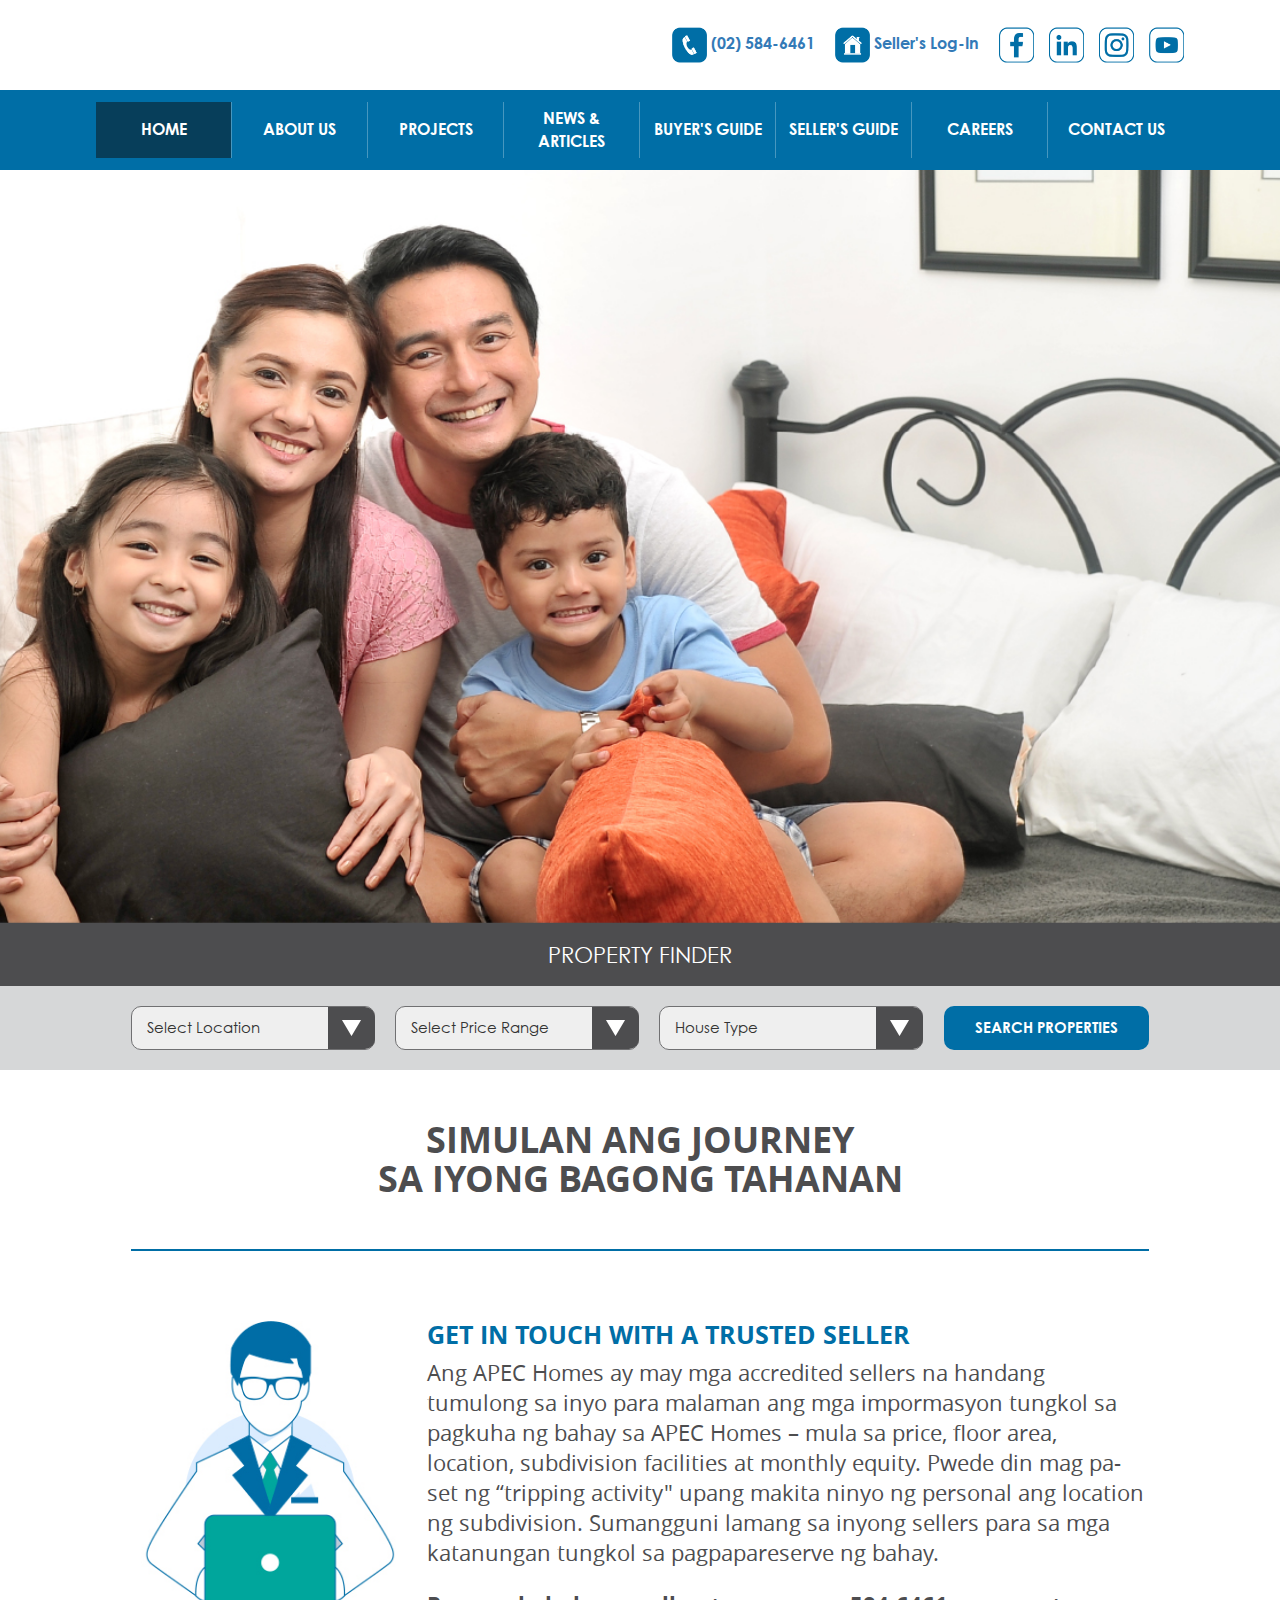
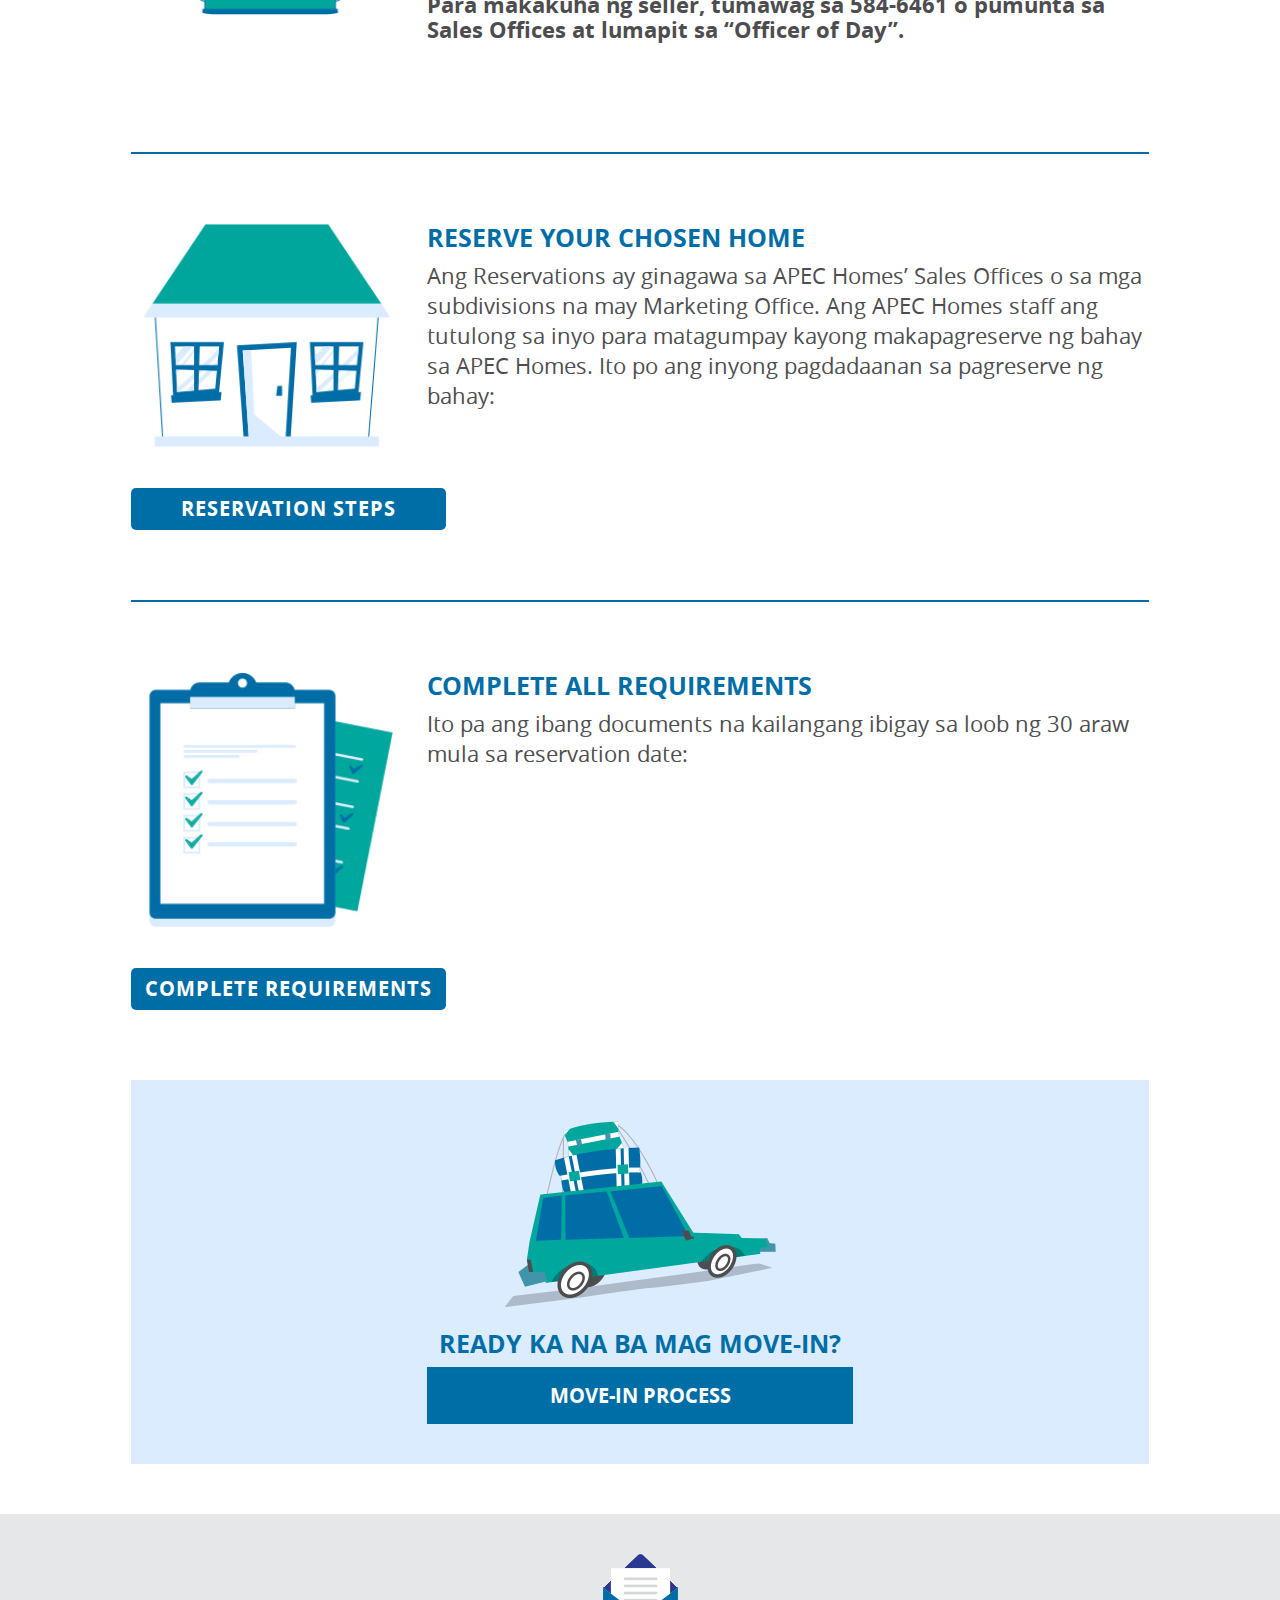
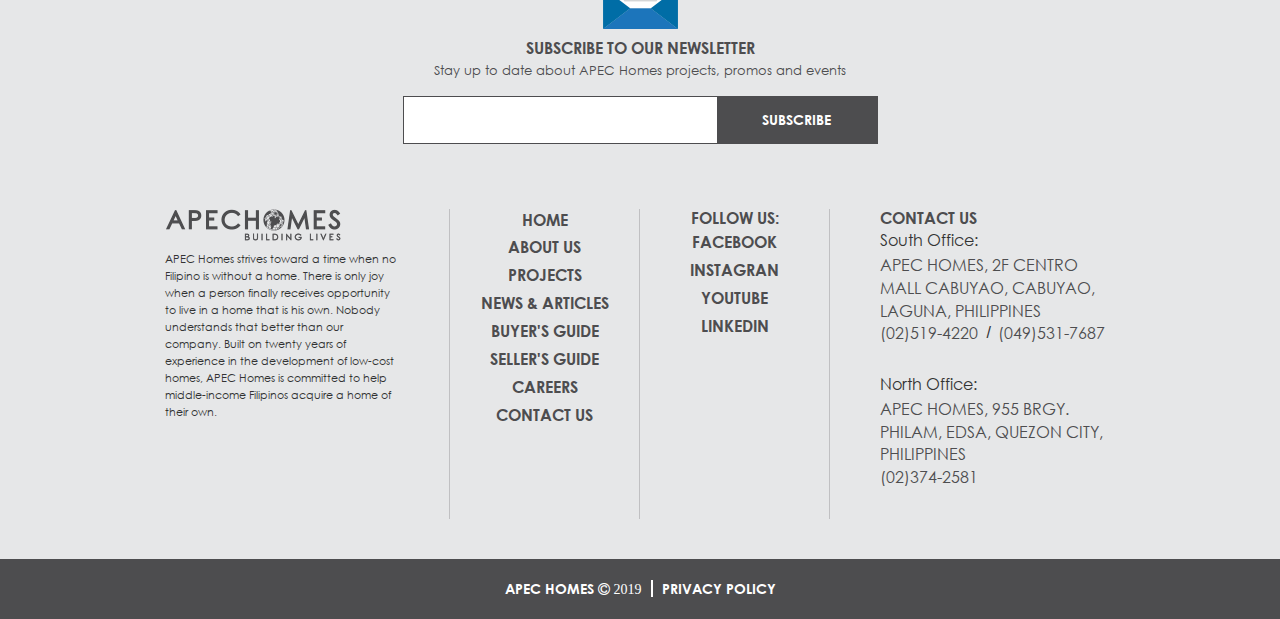
==== commit e3946a0c: "Updated version" ====
--- a/buyers-guide.html
+++ b/buyers-guide.html
@@ -361,6 +361,160 @@
                   <h4>Ready ka na ba mag move-in?</h4>
                   <a href="">Move-in Process</a>
                 </div>
+                <div class="panel-close move-panel">
+                    <div class="panel-hldr">
+                      <ul class="pad-0 listn panel-mlist marg-0">
+                        <li>
+                          <h4>1. Ang mga qualified ay makakatanggap ng notification mula APEC Homes Staff na maari na kayo mag apply for occupancy kapag:</h4>
+                          <ul class="pad-0 listn alb-list">
+                            <li>
+                              <h5>Completed Payments</h5>
+
+                              <ul class="pad-0 listn inner-list">
+                                <li>
+                                  Cash Payment Scheme – ang TCP ng bahay ay fully paid *For Deferred Cash – at least 30% ng TCP ay bayad.
+                                </li>
+                                <li>
+                                  For In-house Financing Payment Scheme – 30% ng monthly equity ay bayad
+                                </li>
+                                <li>
+                                  Pag-IBIG Fund Financing Payment Scheme – ang monthly equity ay bayad at nakuhan ang APEC Homes ang loan proceeds mula sa Pag-IBIG Fund.
+                                </li>
+                                <li>
+                                  Bank / Financial Institution Financing Payment Scheme - ang monthly equity ay bayad at nakuha na ng APEC Homes ang loan proceeds mula sa bangko.
+                                </li>
+                              </ul>
+
+                            </li>
+                            <li>
+                              <h5>Home availabilty</h5>
+                              <p>Naitayo na ang bahay base sa construction schedule na itinakada para dito.</p>
+                            </li>
+                            <li>
+                              <h5>Readiness of the Subdivision to Accept Occupants</h5>
+                              <p>Nais ng APEC Homes na ang subdivisions ay livable para sayo at iyong pamilya. Ang subdivision ay dapat mayroong operational na facilities and services bago ito tumanggap ng occupants.</p>
+                            </li>
+                          </ul>
+
+                        </li>
+                        <li>
+                          <h4>2. Dalahin ang mga sumusunod:</h4>
+                          <ul class="pad-0 listn alb-list">
+                            <li><h5>Photo copy of any government I.D.</h5></li>
+                            <li><h5>Notarized Special Power of Attorney </h5></li>
+                            <li><h5>Official Receipt/s of amortization payments (for Pag-IBIG Fund Financing)</h5></li>
+                            <li><h5>Post Dated Checks (for In-house Financing)</h5></li>
+                            <li><h5>Amount for payment of Move-in Payables</h5></li>
+                          </ul>
+                        </li>
+
+                        <li>
+                          <h4>3. Bayaran ang Move-in Payables</h4>
+                          <div class="title-hldr">
+                            <h4>Ano ang move-in payables</h4>
+                          </div>
+                          <p>Ito ay mga monetary obligations na hiwalay sa TCP ng bahay na kailangan bayaran bilang requirement sa paglipat sa bahay:</p>
+
+                          <ul class="pad-0 listn alb-list">
+                            <li>
+                              <h5>Move-in Fees (One-time Payment Only)</h5>
+                              <ul class="pad-0 listn inner-list">
+                                <li>
+                                  Electricity Connection Fee
+                                </li>
+                                <li>
+                                  Electric Bond (for temporary connection)
+                                </li>
+                                <li>
+                                  Water Service Connection fee (if water is managed by developer)
+                                </li>
+                                <li>
+                                  Water Bond (if water is managed by developer)
+                                </li>
+                                <li>
+                                  Occupancy Bond
+                                </li>
+                              </ul>
+                            </li>
+                            <li>
+                              <h5>Subdivision Management Fees (Updated Regularly)</h5>
+                              <p>Ito ay fees para sa operation at maintenance ng mga subdivision utilities at services.</p>
+                              <ul class="pad-0 listn inner-list">
+                                <li>
+                                  Utilities and Services (streetlights and waste management)
+                                </li>
+                                <li>
+                                  Maintenance
+                                </li>
+                              </ul>
+                              <p class="marg-top"><span class="bold">*Paalala:</span>Ang Move-in Payables ay binabayaran lamang sa APEC Homes’ Sales Office Cashier Counters at palagi din humingi ng resibo.</p>
+                            </li>
+                          </ul>
+
+                        </li>
+
+                        <li>
+                          <h4>4. Occupancy Forms</h4>
+                          <ul class="pad-0 listn inner-list">
+                            <li>Application for Occupancy</li>
+                            <li>Occupancy Permit</li>
+                            <li>Unit Inspection Form</li>
+                            <li>Unit Turnover and Occupancy Guidelines Conformity Form</li>
+                          </ul>
+                        </li>
+
+                        <li>
+                          <h4>5. Unit Inspection</h4>
+                          <p>Ito ang pagkakataon upang ilista ang mga kailangang ayusin sa bahay bago ito lipatan. Nakalagay sa Unit Inspection Form na ibibigay ng Marketing Move-in Staff ang inspection date, oras at subdivision personnel na hahanapin.  “No Unit Inspection Form, No Punchlisting”</p>
+
+                          <div class="reminder-move">
+                            <h5>Paalala</h5>
+                            <ul class="pad-0 listn">
+                              <li>
+                                <p>* Ang Principal Buyer/Attorney-in-Fact lamang ang pwede magpunchlisht. Ang authorization letter ay hindi pinapayagan.</p>
+                              </li>
+                              <li>
+                                <p>* Mag abiso sa Marketing Move-in Staff kung hindi makakapunta sa araw ng Punchlist.</p>
+                              </li>
+                              <li>
+                                <p>* One time punchlist only. Ang inilista ng ipapaayos lamang ang aayusin ng APEC Homes at hindi na maaaring dagdagan.</p>
+                              </li>
+                              <li>
+                                <p>* Maaari mag “waive” ng punchlist. Ang ibibigay na schedule sa buyer ay ang araw ng turnover ng bahay.</p>
+                              </li>
+                            </ul>
+                          </div>
+
+                        </li>
+
+                        <li>
+                          <h4>6. Welcome Home sa APEC Homes!</h4>
+                          <p>Congratulations Po! Kayo ay certiﬁed “Homeowner” na! Pagkatapos pirmahan ang Notice of Unit Acceptance at makuha ang susi ng inyong bahay, ito ang ilan sa mga maaari na ninyong gawin:</p>
+
+                          <ul class="pad-0 listn alb-list">
+                            <li>
+                              <h5>Makalipat sa bahay.</h5>
+                            </li>
+                            <li>
+                              <h5>Mag-apply ng House Improvement.</h5>
+                            </li>
+                            <li>
+                              <h5>Makagamit ng subdivisions facilities tulad ng Basketball Court, Multipurpose Hall at Playground.</h5>
+                            </li>
+                            <li>
+                              <h5>Makakuha ng complete set of subdivision house rules.</h5>
+                            </li>
+                            <li>
+                              <h5>May available na Subdivision Admin para sa inyong occupancy at subdivision related concerns.</h5>
+                            </li>
+                          </ul>
+
+                        </li>
+
+                      </ul>
+
+                    </div>
+                </div>
               </div>
 
 
@@ -388,7 +542,7 @@
       </div>
       
 
-      <!-- <footer>
+      <footer>
         <div class="footer-wrap">
           <div class="hldr">
             <div class="top">
@@ -479,7 +633,7 @@
         <div class="rights">
             <p>APEC Homes <i class="fa fa-copyright" aria-hidden="true"> 2019</i><span><a href="">Privacy policy</a></span></p>
         </div>
-      </footer> -->
+      </footer>
       
   </div>
   <script src="js/vendor/jquery-v3.2.1.min.js"></script>
@@ -648,9 +802,17 @@
 
   <script type="text/javascript">
    
-      $('.btn-hldr .panel-opener').on('click', function(){
+      $('.btn-hldr .panel-opener, .ready-move .hldr a').on('click', function(){
         $(this).parent().next().slideToggle("2000");
+        return false;
       });
+
+      /*$('.ready-move .hldr a').on('click', function(){
+        $(this).next().slideToggle("2000");
+        return false;
+      });*/
+
+      
     
 
   </script>
--- a/css/responsive.css
+++ b/css/responsive.css
@@ -1,5 +1,5 @@
 @media only screen and (max-width: 1400px){
-	.cs-container { max-width: 85%!important;}
+	.cs-container, .container-3 { max-width: 85%!important;}
 	.home .sec-2 .list-hldr { max-width: 90%!important;}
 	/*FONTS 1st changes*/
 	.home .sec-1 .hero h3{ font-size: 40px!important;}
@@ -7,12 +7,14 @@
 	.about .sec-2 .hldr h3, .about .sec-2 .btm h3 { font-size: 35px!important;}
 	.quote h4 { font-size: 25px!important;}
 	.about .sec-2 .hldr p, .about .sec-2 .btm p, .about .sec-4 .hldr p, .about .sec-6 .hldr p {font-size: 20px!important; line-height: 30px!important;}
+	.team .sec-2 .hldr-top h3, .careers .sec-2 .hldr h3 span { font-size: 50px!important;}
+	.team .sec-2 .hldr-top p { max-width: 60%!important;}
 
 
 	/*END OF FONTS 1st changes*/
 
 	/*SECTION PADDING*/
-	.home .sec-3, .home .sec-4, .home .sec-5, .home .sec-7, .home .sec-7, .about .sec-2, .about .sec-3 .top-part, .about .sec-4, .about .sec-6, .home .sec-2, .news-events-inner .sec-1 { padding: 50px 0px!important;}
+	.home .sec-3, .home .sec-4, .home .sec-5, .home .sec-7, .home .sec-7, .about .sec-2, .about .sec-3 .top-part, .about .sec-4, .about .sec-6, .home .sec-2, .news-events-inner .sec-1, .team .sec-2, .team-inner, .contact-us .sec-1, .careers .sec-2, .careers-inner .sec-1, .buyers-guide .sec-2 { padding: 50px 0px!important;}
 	/*END OF SECTION PADDING*/
 
 	/*title margin*/
@@ -23,11 +25,14 @@
 
 
 	.home .sec-4 .hldr { max-width: 100%!important;}
+	.team .sec-2 .hldr-top { margin-bottom: 50px!important;}
+
+	.team .sec-2 .hldr-top ul { max-width: 80%!important;}
 }
 
 
 @media only screen and (max-width: 1200px){
-	.cs-container { max-width: 90%!important;}
+	.cs-container, .container-3 { max-width: 90%!important;}
 	.mini-pad {padding: 0px 20px!important;}
 	.home .sec-3 .hldr .main-list > li .parent article h4 { font-size: 25px!important;}
 	.home .sec-3 .hldr .main-list > li .parent aside  {width: 90px!important;}
@@ -38,6 +43,25 @@
 	.ne-list-sec .body, .ne-list-sec .btm, .articles-sec .body, .promos-sec .body { padding: 30px 20px!important;}
 	.ne-list-sec .btm .news-events-carousel { padding: 0px 30px!important;}
 
+	.team .sec-2 .hldr-top ul { max-width: 85%!important;}
+
+	.team .sec-2 .hldr-top h3, .careers .sec-2 .hldr h3 span, .contact-us .sec-1 .contact-top h3 { font-size: 40px!important;}
+	
+	.team .sec-2 .steps .body .main-list > li > ul > li, .team .sec-2 .steps .body .main-list > li p, .team .sec-2 .steps .body .appli-hldr h4, .buyers-guide .sec-2 .hldr > ul > li .parent article p, .buyers-guide .sec-2 .hldr > ul > li .panel-close .panel-hldr p { font-size: 20px!important;}
+
+	.team .sec-2 .steps .body .main-list > li h4 { line-height: 28px!important;}
+
+	.team .sec-2 .hldr-top p, .team .sec-2 .steps .body .main-list > li h4, .team .sec-2 .steps .body .appli-hldr h4, .team .sec-2 .steps .body .appli-hldr p, .team-inner .form-gray .form-sec .form-body .form-main-list li .parent.checkbox-hldr .children label, .accord .acc-title .title-center h4 { font-size: 20px!important;}
+
+	.form-gray .form-sec .form-title h4 { font-size: 20px!important;}
+	.form-gray .form-sec .form-btm .hldr { max-width: 80%!important;}
+	.careers .sec-2 .hldr .career-list li{ width: 33.3%!important;}
+
+	.careers .sec-2 .hldr .form-career .pos-hldr{ max-width: 100%!important;}
+	.buyers-guide .sec-2 .hldr > ul > li { padding: 50px 0px!important;}
+	.buyers-guide .sec-2 .hldr .ready-move .hldr { max-width: 80%!important;}
+
+
 }
 
 
@@ -50,7 +74,7 @@
 	.about .sec-3 .slider-for .item .hldr article .block h4  {font-size: 50px!important}
 	/*END OF FONTS- change*/
 	
-	.cs-container { max-width: 100%!important; padding: 0px 30px!important;}
+	.cs-container, .container-3 { max-width: 100%!important; padding: 0px 30px!important;}
 	header {     box-shadow: 0px 2px 5px #d5d5d5; }
 	header .hldr article ul li { display: none;}
 	header .hldr article ul li:first-child, header .hldr article ul li:nth-child(2) { display: block;}
@@ -65,7 +89,7 @@
 	.nav-list  .cs-container  { padding: 0px!important;}
 	header .nav-list .close- { display: block!important;}
 	header .hldr aside { max-width: 185px!important;}
-	.home .sec-1 aside, .about .sec-1 aside { height: calc(100vh - 74px)!important;}
+	.home .sec-1 aside, .about .sec-1 aside, .team .sec-1 aside, .buyers-guide .sec-1 aside { height: calc(100vh - 74px)!important;}
 	/*.mini-pad {padding: 0px 0px!important;}*/
 	.prop-finder .btm .main-list > li:first-child { width: 100%!important; padding-right: 0px!important; margin-bottom: 15px;} 
 	.prop-finder .btm .main-list  { justify-content: center!important;}
@@ -133,6 +157,22 @@
 
 	.news-events .sec-1.animated .ne-list-sec .body .masonry > li:nth-child(2) {     animation: fade-up 1s ease-in-out forwards!important; -webkit-animation: fade-up 1s ease-in-out forwards!important; animation-delay: .5s!important;}
 
+	.team .sec-2 .hldr-top ul { max-width: 100%!important;}
+	.team .sec-2 .hldr-top ul li:nth-child(odd) { padding-right: 15px!important;}
+	.team .sec-2 .hldr-top ul li:nth-child(even) { padding-left: 15px!important;}
+	.team .sec-2 .hldr-top ul li .tog  {width: calc(100% - 15px)!important}
+	.team .sec-2 .steps .body, .form-gray .form-sec .form-body, .buyers-guide .sec-2 .hldr > ul > li .panel-close .panel-hldr, .buyers-guide .sec-2 .hldr .ready-move .move-panel { padding: 30px!important;}
+
+	.form-gray .form-sec .form-body .form-main-list li .one-third-part { width: 50%!important; margin-bottom: 25px!important;}
+	.form-gray .form-sec .form-body .form-main-list li .one-third-part:last-of-type {margin-bottom: 0px!important;}
+	.contact-us .sec-1 .contact-top p br{ display: none;}
+
+	.accord .acc-body .content { padding: 30px 30px 130px!important;}
+	.careers .sec-2 .hldr .form-career .accord-list li {margin-bottom: 25px!important;}
+
+	.buyers-guide .sec-2 .hldr h3 { padding-bottom: 30px!important;}
+
+
 
 }
 
@@ -150,7 +190,45 @@
 	
 	.home .sec-2 .list-hldr .main-list > li { width: 50%!important;}
 
-
+	.team .sec-2 .hldr-top ul li  {width: 100%!important; padding-right: 0px!important; padding-bottom: 0px!important;}
+	.team .sec-2 .hldr-top ul li:nth-child(odd)  {padding-right: 0px!important;}
+	.team .sec-2 .hldr-top ul li:nth-child(even)  {padding-left: 0px!important;}
+	.team .sec-2 .hldr-top ul li .tog { width: 100%!important; position: relative!important; top: -30px!important;}
+	.team .sec-2 .hldr-top ul li .box{ height: auto!important;}
+	.team .sec-2 .hldr-top p { max-width: 100%!important;}
+	.team .sec-2 .hldr-top h3, .careers .sec-2 .hldr h3 span, .contact-us .sec-1 .contact-top h3, .team .sec-2 .steps .top h3, .careers .sec-2 .hldr h3, .buyers-guide .sec-2 .hldr h3 { font-size: 30px!important;}
+	
+
+	.team .sec-2 .steps .body .main-list > li > ul > li, .team .sec-2 .steps .body .main-list > li p, .careers .sec-2 .hldr .career-list li article p, .buyers-guide .sec-2 .hldr > ul > li .parent article p, .buyers-guide .sec-2 .hldr > ul > li .panel-close .panel-hldr p, .buyers-guide .sec-2 .hldr > ul > li .panel-close .panel-hldr .panel-mlist > li .panel-divider > ul > li > ul li { font-size: 18px!important;}
+
+	.team .sec-2 .hldr-top p, .team .sec-2 .steps .body .main-list > li h4, .team .sec-2 .steps .body .appli-hldr h4, .team .sec-2 .steps .body .appli-hldr p, .team-inner .form-gray .form-sec .form-body .form-main-list li .parent.checkbox-hldr .children label, .team .sec-2 .steps .body .appli-hldr a, .contact-us .sec-1 .contact-top p, .accord .acc-title .title-center h4, .accord .acc-body .content .apply-now a { font-size: 18px!important;}
+
+	.team .sec-2 .steps .body .main-list > li h4, .team .sec-2 .steps .body .appli-hldr h4 { line-height: 26px!important;}
+
+	.form-gray .form-sec .form-btm .hldr { max-width: 100%!important;}
+	.form-gray .form-sec .form-btm { padding: 0px 30px 30px!important;}
+	.form-gray .form-submit input[type="submit"] { font-size: 18px!important;}
+	.contact-us .sec-1 .contact-top { max-width: 100%!important;}
+
+	.careers .sec-2 .hldr .career-list li { width: 50%!important;}
+
+	.careers .sec-2 .hldr .career-list { margin-top: 35px!important;}
+	.accord .acc-title .title-center h6 { position: relative!important; right: auto!important; top: 0!important; transform: translate(0, 0)!important; padding: 0px!important;}
+	.accord .acc-title .title-center h4 { padding: 0px!important; margin-bottom: 5px;}
+	.accord .acc-title { padding: 10px 20px 10px 64px!important;}
+	.accord .acc-body .content .apply-now { padding: 10px 30px!important;}
+	.accord .acc-body .content .fb-share {bottom: 61px!important; }
+	.accord .acc-body .content { padding: 30px 30px 90px!important;}
+
+	.buyers-guide .sec-2 .hldr > ul > li { padding: 30px 0px!important;}
+	.buyers-guide .sec-2 .hldr > ul > li .parent aside{ padding-left: 0px!important; margin: 0 auto 20px;}
+	.buyers-guide .sec-2 .hldr > ul > li .parent article { width: 100%!important; padding-left: 0px!important;}
+	.buyers-guide .sec-2 .hldr > ul > li .parent article h4 { font-size: 20px!important;}
+	.buyers-guide .sec-2 .hldr > ul > li .parent article h6 { font-size: 18px!important; line-height: 26px;}
+	.buyers-guide .sec-2 .hldr > ul > li .parent article p { line-height: 26px!important;}
+	.buyers-guide .sec-2 .hldr > ul > li .parent { margin-bottom: 0px!important;}
+	.buyers-guide .sec-2 .hldr .ready-move .hldr { max-width: 100%!important;}
+	.buyers-guide .sec-2 .hldr .ready-move { padding: 30px!important;}
 
 }
 
@@ -163,7 +241,7 @@
 
 @media only screen and (max-width: 600px){
 
-	.cs-container, footer .footer-wrap, .wrapper, .about .sec-3 .slider-nav .slick-list {padding: 0px 20px!important;}
+	.cs-container, .container-3, footer .footer-wrap, .wrapper, .about .sec-3 .slider-nav .slick-list {padding: 0px 20px!important;}
 	.about .sec-3 .slider-nav {padding: 10px 20px!important;}
 	header .hldr article { display: none;}
 	.burger  {bottom: auto!important; top: 50%; transform: translate(0, -50%);}
@@ -186,7 +264,7 @@
 	/*END OF FONTS CHANGE*/
 
 	/*SECTION PADDING*/
-	.home .sec-3, .home .sec-4, .home .sec-5, .home .sec-7, .home .sec-7, .about .sec-2, .about .sec-3 .top-part, .about .sec-4, .about .sec-6, .home .sec-2, .news-events-inner .sec-1 { padding: 40px 0px!important;}
+	.home .sec-3, .home .sec-4, .home .sec-5, .home .sec-7, .home .sec-7, .about .sec-2, .about .sec-3 .top-part, .about .sec-4, .about .sec-6, .home .sec-2, .news-events-inner .sec-1, .team .sec-2, .team-inner, .contact-us .sec-1, .careers .sec-2, .careers-inner .sec-1, .buyers-guide .sec-2 { padding: 40px 0px!important;}
 	.about .sec-6 { padding-top: 20px!important;}
 	/*END OF SECTION PADDING*/
 
@@ -267,4 +345,68 @@
 	.news-events-inner .sec-1 .hldr .btns-hldr .left, .news-events-inner .sec-1 .hldr .btns-hldr .right { float: none!important; text-align: center;}
 	.news-events-inner .sec-1 .hldr .btns-hldr .left ul li { width: 100%!important; padding-right: 0px!important; margin-bottom: 15px; text-align: center;}
 
+	.team .sec-2 .hldr-top { margin-bottom: 40px!important}
+
+	.team .sec-2 .hldr-top ul li { margin-bottom: 15px!important;}
+
+	.team .sec-2 .hldr-top ul li .tog .checkhldr { position: relative!important; left: 0!important; top: 0!important; transform: translate(0, 0)!important; margin: 0 auto 10px; }
+	.team .sec-2 .hldr-top ul li .tog { padding: 10px 15px!important;}
+	
+	.team .sec-2 .hldr-top ul li .box aside { padding: 25px 15px 50px!important;}
+	.team .sec-2 .steps .body .main-list > li > ul > li, .team .sec-2 .steps .body .main-list > li p, .careers .sec-2 .hldr .career-list li article p, .accord .acc-body .content ul li, .buyers-guide .sec-2 .hldr > ul > li .parent article p, .buyers-guide .sec-2 .hldr > ul > li .panel-close .panel-hldr p, .buyers-guide .sec-2 .hldr > ul > li .panel-close .panel-hldr .panel-mlist > li .panel-divider > ul > li > ul li { font-size: 16px!important;}
+
+	.team .sec-2 .hldr-top p { margin-bottom: 35px!important;}
+	.team .sec-2 .hldr-top h3, .careers .sec-2 .hldr h3 span, .contact-us .sec-1 .contact-top h3, .team .sec-2 .steps .top h3, .careers .sec-2 .hldr h3, .buyers-guide .sec-2 .hldr h3 { font-size: 25px!important;}
+	.team .sec-2 .hldr-top h3 br { display: none;}
+	.team .sec-2 .steps .top { padding: 10px 15px!important;}
+	.team .sec-2 .steps .body, .form-gray .form-sec .form-body, .buyers-guide .sec-2 .hldr > ul > li .panel-close .panel-hldr, .buyers-guide .sec-2 .hldr .ready-move .move-panel { padding: 20px!important;}
+	.team .sec-2 .steps .body .appli-hldr a { padding: 10px 40px!important;}
+
+	.form-gray .form-sec .form-body .form-main-list li .children { width: 100%!important; margin-bottom: 25px!important;}
+	.form-gray .form-sec .form-body .form-main-list li .children:last-of-type { margin-bottom: 0px!important;}
+	.team-inner .form-gray .form-sec .form-body .form-main-list li .parent .for-photo {width: 100%!important; padding-right: 0px!important;}
+	.team-inner .form-gray .form-sec .form-body .form-main-list li .phto-hldr { flex-direction: column-reverse;}
+	.team-inner .form-gray .form-sec .form-body .form-main-list li .parent.checkbox-hldr .children { margin-bottom: 5px!important; width: auto!important;}
+	.team-inner .form-gray .form-sec .form-body .form-main-list li .parent .photo-up { margin: 0 auto 20px;}
+
+
+	.form-gray .form-sec .form-body .form-main-list h5 { font-size: 16px!important; margin-bottom: 5px!important;}
+
+	.form-gray .form-sec .form-title { padding: 10px 15px!important;}
+	.form-gray .form-sec .form-btm { padding: 0px 20px 20px!important;}
+	.form-gray .form-submit input[type="submit"] { width: 100%!important;}
+
+	.form-contact .policy-hldr li{width: 100%!important; margin-bottom: 15px; }
+	.form-contact .policy-hldr li:last-child { margin-bottom: 0px;}
+	.form-contact .policy-hldr li .agree--hldr { text-align: right;}
+	.form-gray .form-sec .form-body .form-main-list select, .form-gray .form-sec .form-body .form-main-list input[type="email"], .form-gray .form-sec .form-body .form-main-list input[type="text"], .form-gray .form-sec .form-body .form-main-list input[type="password"], .form-gray .form-sec .form-body .form-main-list textarea { font-size: 16px!important;}
+
+
+	.careers .sec-2 .hldr .career-list li { width: 100%!important; padding: 0px!important;} 
+	.accord .acc-body .content { padding: 20px 20px 90px!important;}
+	.accord .acc-body .content ul li { padding-left: 15px!important;}
+
+	.form-gray .policy-hldr.careers li { width: 100%; margin-bottom: 15px!important; }
+	.form-gray .policy-hldr.careers li:last-child { margin-bottom: 0px!important;}
+	.form-gray .policy-hldr.careers li h5 { margin-bottom: 0!important;}
+	.form-gray .policy-hldr li .agree--hldr { text-align: right;}
+	.form-gray .form-sec .form-body .form-main-list .box-of-upload { padding: 12.5px 15px!important;}
+	.form-gray .form-sec .form-body .form-main-list .box-of-upload button { position: relative!important; transform: translate(0, 0)!important; top: 0!important; left: 0!important}
+
+	.form-gray .form-sec .form-body .form-main-list .box-of-upload { display: -webkit-box; display: -moz-box; display: -ms-flexbox; display: -webkit-flex; display: flex; -webkit-flex-flow: row wrap; justify-content: center; flex-wrap: wrap; flex-direction: column-reverse;}
+	.form-gray .form-sec .form-body .form-main-list .place-holder { text-align: center;}
+	.form-gray .form-sec .form-body .form-main-list .box-of-upload button { width: 100%!important; margin-top: 10px;}
+	.form-gray .form-sec .form-body .form-main-list li { margin-bottom: 20px!important}
+	.buyers-guide .sec-2 .hldr > ul > li .parent aside { width: 150px!important;}
+	.buyers-guide .sec-2 .hldr .ready-move .hldr aside { max-width: 150px!important;}
+	.buyers-guide .sec-2 .hldr .ready-move { padding: 20px!important;}
+	.buyers-guide .sec-2 .hldr > ul > li .btn-hldr button { max-width: 100%!important; margin-top: 20px;}
+	.buyers-guide .sec-2 .hldr > ul > li { padding: 20px 0px!important;}
+	.buyers-guide .sec-2 .hldr > ul > li .panel-close .panel-hldr .panel-mlist > li .title-hldr h4, .buyers-guide .sec-2 .hldr .ready-move .move-panel .panel-mlist > li .title-hldr h4 { min-width: auto!important;}
+
+	.buyers-guide .sec-2 .hldr > ul > li .panel-close .panel-hldr .panel-mlist > li .panel-divider > ul > li h6, .buyers-guide .sec-2 .hldr .ready-move .move-panel .panel-mlist > li > h4 { font-size: 18px!important;}
+	.buyers-guide .sec-2 .hldr > ul > li .panel-close .panel-hldr .panel-mlist > li .panel-divider > ul > li h6 + span { font-size: 16px!important;}
+	.buyers-guide .sec-2 .hldr .ready-move .hldr a{ font-size: 18px!important; height: 40px!important;}
+	.buyers-guide .sec-2 .hldr .ready-move .move-panel .panel-mlist > li .inner-list > li, .buyers-guide .sec-2 .hldr .ready-move .move-panel .panel-mlist > li > .alb-list > li > h5, .buyers-guide .sec-2 .hldr .ready-move .move-panel .panel-mlist > li p { font-size: 16px!important;}
+
 }--- a/css/main.css
+++ b/css/main.css
@@ -98,7 +98,7 @@
   right: 10px;
   top: 10px; }
 
-.flex, header .hldr article ul, header .nav-list ul, header .nav-list ul li, .home .sec-2 .list-hldr .main-list, .home .sec-2 .list-hldr .main-list > li .parent, .home .sec-3 .hldr .main-list, .home .sec-3 .hldr .main-list > li .parent, .home .sec-4 .hldr, .home .sec-5 .hldr .main-list, .home .sec-7 .testi-carousel .item, .home .sec-7 .testi-carousel .item .hldr, .home .sec-7 .testi-carousel .item .hldr article, .home .sec-7 .testi-carousel .owl-stage, .about .sec-3 .slider-for .item .hldr, .news-events-inner .sec-1 .hldr > ul, .news-events-inner .sec-1 .hldr .btns-hldr .left ul, .team .sec-2 .hldr-top ul, .team .sec-2 .hldr-top ul li .box, .team .sec-2 .hldr-top ul li .box aside, .team .sec-2 .steps .body .main-list > li .step-nm, .form-gray .form-sec .form-body .form-main-list li .parent, .form-gray .policy-hldr, .careers .sec-2 .hldr .career-list, .careers .sec-2 .hldr .career-list li aside, .contact-us .sec-1 .contact-btm .icon-list li aside, .buyers-guide .sec-2 .hldr > ul > li .parent, .buyers-guide .sec-2 .hldr .ready-move .hldr a, .accord .acc-title .acc-icon, .accord .acc-title .title-center, .ne-list-sec .body .masonry, .ne-list-sec .btm .news-events-carousel .item, .prop-finder .btm .main-list, .prop-finder .btm .main-list > li:first-child ul, .links .hldr .cmn-class .arr-hldr a, footer .hldr .btm .main-list, footer .hldr .btm .main-list > li:last-child > ul li .phone {
+.flex, header .hldr article ul, header .nav-list ul, header .nav-list ul li, .home .sec-2 .list-hldr .main-list, .home .sec-2 .list-hldr .main-list > li .parent, .home .sec-3 .hldr .main-list, .home .sec-3 .hldr .main-list > li .parent, .home .sec-4 .hldr, .home .sec-5 .hldr .main-list, .home .sec-7 .testi-carousel .item, .home .sec-7 .testi-carousel .item .hldr, .home .sec-7 .testi-carousel .item .hldr article, .home .sec-7 .testi-carousel .owl-stage, .about .sec-3 .slider-for .item .hldr, .news-events-inner .sec-1 .hldr > ul, .news-events-inner .sec-1 .hldr .btns-hldr .left ul, .team .sec-2 .hldr-top ul, .team .sec-2 .hldr-top ul li .box, .team .sec-2 .hldr-top ul li .box aside, .team .sec-2 .steps .body .main-list > li .step-nm, .team-inner .form-gray .form-sec .form-body .form-main-list li .parent .photo-up, .form-gray .form-sec .form-body .form-main-list li .parent, .form-gray .policy-hldr, .careers .sec-2 .hldr .career-list, .careers .sec-2 .hldr .career-list li aside, .contact-us .sec-1 .contact-btm .icon-list li aside, .buyers-guide .sec-2 .hldr > ul > li .parent, .buyers-guide .sec-2 .hldr .ready-move .hldr a, .accord .acc-title .acc-icon, .ne-list-sec .body .masonry, .ne-list-sec .btm .news-events-carousel .item, .prop-finder .btm .main-list, .prop-finder .btm .main-list > li:first-child ul, .links .hldr .cmn-class .arr-hldr a, footer .hldr .btm .main-list, footer .hldr .btm .main-list > li:last-child > ul li .phone {
   display: -webkit-box;
   display: -moz-box;
   display: -ms-flexbox;
@@ -1009,7 +1009,7 @@
   .team .sec-2 .hldr-top {
     margin-bottom: 80px; }
     .team .sec-2 .hldr-top h3 {
-      font-family: "CenturyGothic-Bold", Arial, sans-serif;
+      font-family: "open_sansbold", Arial, sans-serif;
       font-size: 60px;
       color: #006ea6;
       text-transform: uppercase;
@@ -1046,7 +1046,7 @@
               margin: 0 auto;
               display: block; }
         .team .sec-2 .hldr-top ul li .tog {
-          padding: 21px 15px 21px 50px;
+          padding: 21px 15px 21px 60px;
           text-align: center;
           border-radius: 30px;
           position: absolute;
@@ -1064,8 +1064,9 @@
             border-radius: 50%;
             position: absolute;
             left: 5px;
-            top: 8px;
-            overflow: hidden; }
+            top: 50%;
+            overflow: hidden;
+            transform: translate(0, -50%); }
             .team .sec-2 .hldr-top ul li .tog .checkhldr aside {
               position: absolute;
               width: 32px;
@@ -1205,16 +1206,45 @@
     padding-right: 60px; }
   .team-inner .form-gray .form-sec .form-body .form-main-list li .parent .photo-up {
     width: 144px;
-    position: relative; }
-    .team-inner .form-gray .form-sec .form-body .form-main-list li .parent .photo-up > div {
-      position: absolute;
+    position: relative;
+    align-items: center;
+    justify-content: center; }
+    .team-inner .form-gray .form-sec .form-body .form-main-list li .parent .photo-up .frame {
       width: 144px;
       background: #fff;
       height: 144px;
-      top: 50%;
-      transform: translate(0, -50%);
-      left: 0;
-      border: 1px solid #bcbdbe; }
+      border: 1px solid #bcbdbe;
+      position: relative; }
+      .team-inner .form-gray .form-sec .form-body .form-main-list li .parent .photo-up .frame img {
+        width: 100%;
+        height: 100%; }
+      .team-inner .form-gray .form-sec .form-body .form-main-list li .parent .photo-up .frame img[src=""] {
+        display: none; }
+      .team-inner .form-gray .form-sec .form-body .form-main-list li .parent .photo-up .frame .hero-text {
+        position: absolute;
+        top: 50%;
+        transform: translate(-50%, -50%);
+        left: 50%;
+        width: 100%;
+        padding: 0px 20px;
+        text-align: center; }
+        .team-inner .form-gray .form-sec .form-body .form-main-list li .parent .photo-up .frame .hero-text span {
+          font-family: "open_sansregular", Arial, sans-serif;
+          font-size: 14px;
+          color: #4d4d4f;
+          display: block;
+          margin-bottom: 5px;
+          font-style: italic; }
+        .team-inner .form-gray .form-sec .form-body .form-main-list li .parent .photo-up .frame .hero-text button {
+          background: #4d4d4f;
+          font-size: 16px;
+          text-transform: uppercase;
+          color: #fff;
+          border: 0;
+          padding: 5px 15px;
+          border-radius: 10px; }
+        .team-inner .form-gray .form-sec .form-body .form-main-list li .parent .photo-up .frame .hero-text input[type="file"] {
+          display: none; }
 
 .form-gray .form-sec .form-title {
   background: #4d4d4f;
@@ -1639,7 +1669,7 @@
     border-bottom: 0px; }
   .buyers-guide .sec-2 .hldr .ready-move {
     background: #dbecff;
-    padding: 40px 0px; }
+    padding: 40px 50px; }
     .buyers-guide .sec-2 .hldr .ready-move .hldr {
       max-width: 46.30%;
       width: 100%;
@@ -1668,6 +1698,80 @@
         text-decoration: none;
         font-family: "open_sansbold", Arial, sans-serif;
         margin: 10px auto 0px; }
+    .buyers-guide .sec-2 .hldr .ready-move .move-panel {
+      padding: 40px;
+      background: #fff;
+      display: none; }
+      .buyers-guide .sec-2 .hldr .ready-move .move-panel .panel-mlist > li {
+        margin-bottom: 40px; }
+        .buyers-guide .sec-2 .hldr .ready-move .move-panel .panel-mlist > li > h4 {
+          font-family: "open_sansbold", Arial, sans-serif;
+          font-size: 20px;
+          color: #4d4d4f;
+          line-height: 26px; }
+        .buyers-guide .sec-2 .hldr .ready-move .move-panel .panel-mlist > li > .alb-list {
+          margin-top: 30px;
+          padding-left: 25px;
+          list-style-type: upper-alpha; }
+          .buyers-guide .sec-2 .hldr .ready-move .move-panel .panel-mlist > li > .alb-list > li {
+            margin-bottom: 15px;
+            font-family: "open_sansbold", Arial, sans-serif;
+            font-size: 18px;
+            color: #4d4d4f; }
+            .buyers-guide .sec-2 .hldr .ready-move .move-panel .panel-mlist > li > .alb-list > li > h5 {
+              font-family: "open_sansbold", Arial, sans-serif;
+              font-size: 18px;
+              color: #4d4d4f; }
+        .buyers-guide .sec-2 .hldr .ready-move .move-panel .panel-mlist > li .inner-list {
+          font-family: "open_sansregular", Arial, sans-serif;
+          font-size: 18px;
+          color: #4d4d4f; }
+          .buyers-guide .sec-2 .hldr .ready-move .move-panel .panel-mlist > li .inner-list > li {
+            position: relative;
+            margin-bottom: 5px;
+            padding-left: 25px; }
+          .buyers-guide .sec-2 .hldr .ready-move .move-panel .panel-mlist > li .inner-list > li::after {
+            position: absolute;
+            content: '';
+            width: 6px;
+            height: 6px;
+            background: #4d4d4f;
+            border-radius: 50%;
+            left: 9px;
+            top: 10px; }
+        .buyers-guide .sec-2 .hldr .ready-move .move-panel .panel-mlist > li .title-hldr {
+          text-align: center;
+          margin-top: 40px;
+          margin-bottom: 10px; }
+          .buyers-guide .sec-2 .hldr .ready-move .move-panel .panel-mlist > li .title-hldr h4 {
+            display: inline-block;
+            font-size: 20px;
+            color: #fff;
+            background: #006ea6;
+            padding: 10px 40px;
+            font-family: "open_sansbold", Arial, sans-serif;
+            text-transform: uppercase;
+            min-width: 430px;
+            text-align: center;
+            margin: 0 auto; }
+        .buyers-guide .sec-2 .hldr .ready-move .move-panel .panel-mlist > li p {
+          font-family: "open_sansregular", Arial, sans-serif;
+          font-size: 18px;
+          color: #4d4d4f; }
+        .buyers-guide .sec-2 .hldr .ready-move .move-panel .panel-mlist > li .marg-top {
+          margin-top: 15px; }
+        .buyers-guide .sec-2 .hldr .ready-move .move-panel .panel-mlist > li .reminder-move {
+          text-align: center;
+          margin-top: 25px; }
+          .buyers-guide .sec-2 .hldr .ready-move .move-panel .panel-mlist > li .reminder-move h5 {
+            font-family: "open_sansbold", Arial, sans-serif;
+            font-size: 20px;
+            color: #4d4d4f;
+            margin-bottom: 10px; }
+          .buyers-guide .sec-2 .hldr .ready-move .move-panel .panel-mlist > li .reminder-move ul li {
+            margin-bottom: 5px; }
+      .buyers-guide .sec-2 .hldr .ready-move .move-panel .panel-mlist > li:last-of-type {
+        margin-bottom: 0px; }
 
 .accord {
   /* .acc-body.active { height: auto;} */ }
@@ -1676,10 +1780,11 @@
     background: #fff;
     border: 1px solid #c4c5c5;
     padding-left: 64px;
-    cursor: pointer; }
+    cursor: pointer;
+    min-height: 46px; }
     .accord .acc-title .acc-icon {
       position: absolute;
-      height: 44px;
+      height: 100%;
       width: 44px;
       top: 0px;
       background: #4d4d4f;
@@ -1691,18 +1796,20 @@
         font-size: 25px;
         transform: translate(0, 0) rotate(0);
         transition: transform .2s ease-in-out; }
-    .accord .acc-title .title-center {
-      align-items: center;
-      justify-content: space-between; }
-      .accord .acc-title .title-center h4 {
-        font-family: "open_sansbold", Arial, sans-serif;
-        font-size: 22px;
-        color: #4d4d4f; }
-      .accord .acc-title .title-center h6 {
-        font-size: "open_sansregular", Arial, sans-serif;
-        font-style: italic;
-        font-size: 14px;
-        padding: 0px 20px; }
+    .accord .acc-title .title-center h4 {
+      font-family: "open_sansbold", Arial, sans-serif;
+      font-size: 22px;
+      color: #4d4d4f;
+      padding-right: 200px; }
+    .accord .acc-title .title-center h6 {
+      font-family: "open_sansregular", Arial, sans-serif;
+      font-style: italic;
+      font-size: 14px;
+      padding: 0px 20px;
+      position: absolute;
+      right: 0;
+      top: 50%;
+      transform: translate(0, -50%); }
   .accord .acc-body {
     background: #fff;
     height: 0;
